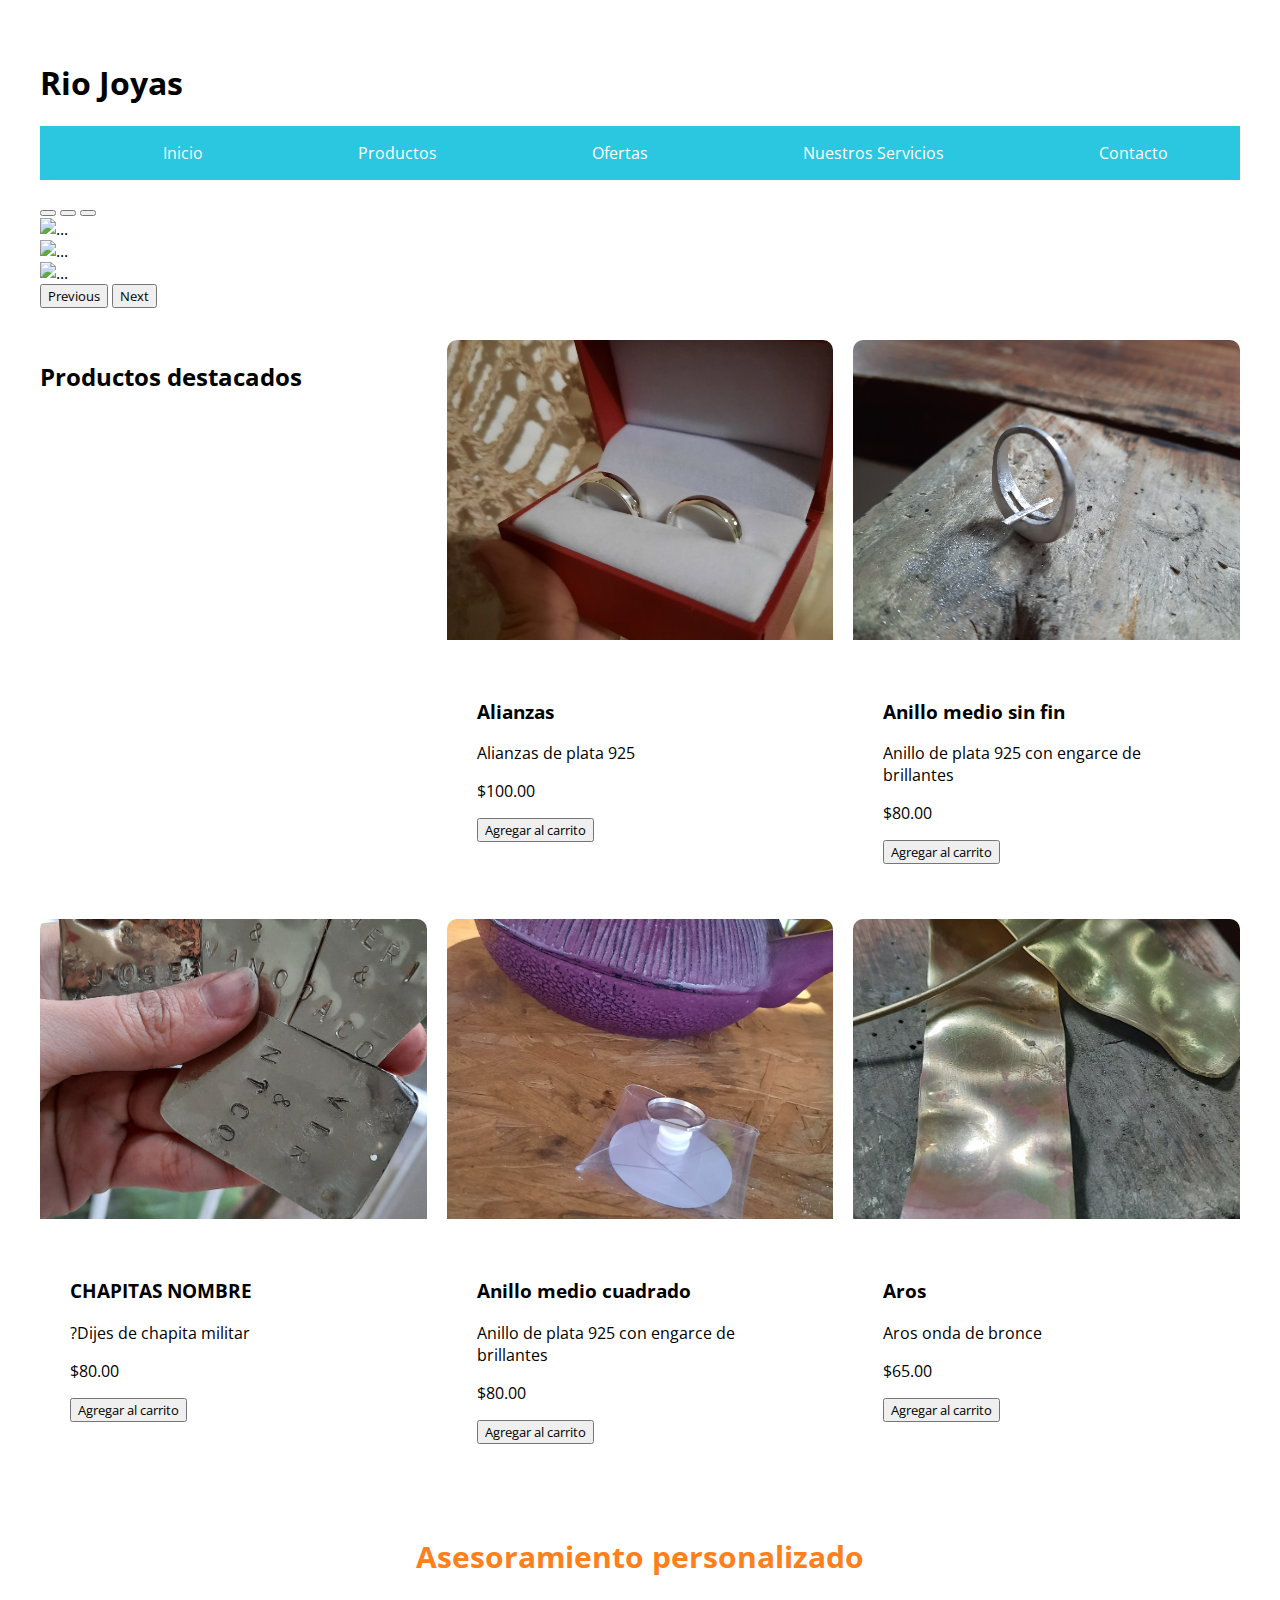
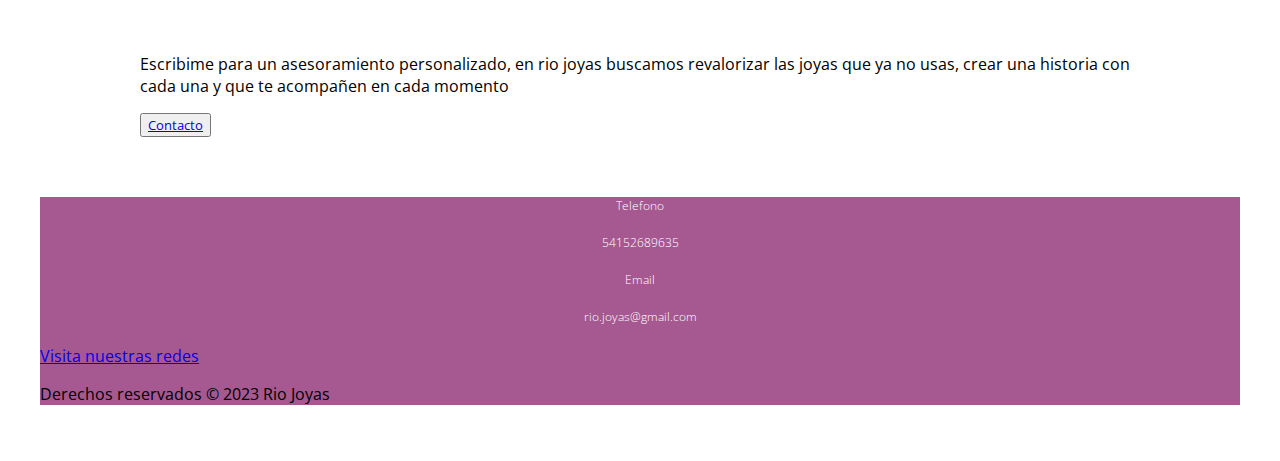
==== index.html @ 580ef96d "Comentario" ====
<!DOCTYPE html>
<html lang="en">
<head>
    <meta charset="UTF-8">
    <meta http-equiv="X-UA-Compatible" content="IE=edge">
    <meta name="viewport" content="width=device-width, initial-scale=1.0">
    <title>Tienda Online</title>
    <link rel="shortcut icon" href="./img/Sticker circular.png" type="image/x-icon">
    
    <link href="https://cdn.jsdelivr.net/npm/bootstrap@5.3.0-alpha3/dist/css/bootstrap.min.css" rel="stylesheet" integrity="sha384-KK94CHFLLe+nY2dmCWGMq91rCGa5gtU4mk92HdvYe+M/SXH301p5ILy+dN9+nJOZ" crossorigin="anonymous">

    <link rel="stylesheet" href="./css/style.css">
</head>
<body>
   <div class="container">
     <header>
         <h1 class="logo"> Rio Joyas </h1>
            <nav>
                <ul class="menu">
                  <li class="menu-item"><a href="./index.html">Inicio</a></li>
                  <li class="menu-item"><a href="./pages/productos.html">Productos</a></li>
                  <li class="menu-item"><a href="./pages/ofertas.html">Ofertas</a></li>
                  <li class="menu-item"><a href="./pages/nuestrosservicios.html">Nuestros Servicios</a></li>
                  <li class="menu-item"><a href="./pages/contacto.html">Contacto</a></li>
                </ul>
            </nav>
            <div class="col">
                <div id="carouselExampleIndicators" class="carousel slide carousel-fade">
                    <div class="carousel-indicators">
                      <button type="button" data-bs-target="#carouselExampleIndicators" data-bs-slide-to="0" class="active" aria-current="true" aria-label="Slide 1"></button>
                      <button type="button" data-bs-target="#carouselExampleIndicators" data-bs-slide-to="1" aria-label="Slide 2"></button>
                      <button type="button" data-bs-target="#carouselExampleIndicators" data-bs-slide-to="2" aria-label="Slide 3"></button>
                    </div>
                    <div class="carousel-inner">
                      <div class="carousel-item active">
                        <img src="./img/1.png" class="d-block w-100" alt="...">
                      </div>
                      <div class="carousel-item">
                        <img src="./img/2.png" class="d-block w-100" alt="...">
                      </div>
                      <div class="carousel-item">
                        <img src="./img/3.png" class="d-block w-100" alt="...">
                      </div>
                    </div>
                    <button class="carousel-control-prev" type="button" data-bs-target="#carouselExampleIndicators" data-bs-slide="prev">
                      <span class="carousel-control-prev-icon" aria-hidden="true"></span>
                      <span class="visually-hidden">Previous</span>
                    </button>
                    <button class="carousel-control-next" type="button" data-bs-target="#carouselExampleIndicators" data-bs-slide="next">
                      <span class="carousel-control-next-icon" aria-hidden="true"></span>
                      <span class="visually-hidden">Next</span>
                    </button>
                  </div>
            </div>
             <!--<div class="img-bienvenida">
                 <img src="./img/1.png" alt="Bienvenida" width="80%">
            </div>-->			
     </header>
   </div>

   <main>
        <div class="container">
            <section class="productos-destacados">
                <h2>Productos destacados</h2>
                    <div class="producto">
                        <div class="contenedor-producto">
                            <img src="img/productos/20220809_205635.jpg" alt="Producto 1" width="80%">
                            <div class="info-producto">
                                <h3>Alianzas</h3>
                                <p>Alianzas de plata 925</p>
                                <p class="precio">$100.00</p>
                                <button>Agregar al carrito</button>
                            </div>
                        </div>
                    </div>
                <div class="producto">
                    <div class="contenedor-producto">
                        <img src="/img/productos/20221101_160726.jpg" alt="Producto 2" width="80%">
                        <div class="info-producto">
                            <h3>Anillo medio sin fin</h3>
                            <p>Anillo de plata 925 con engarce de brillantes</p>
                            <p class="precio">$80.00</p>
                            <button>Agregar al carrito</button>
                        </div>
                    </div>
                </div>
                <div class="producto">
                    <div class="contenedor-producto">
                        <img src="/img/productos/20220825_140839.jpg" alt="Producto 3" width="80%">
                        <div class="info-producto">
                            <h3>CHAPITAS NOMBRE</h3>
                            <p>?Dijes de chapita militar</p>
                            <p class="precio">$80.00</p>
                            <button>Agregar al carrito</button>
                        </div>  
                    </div>
                </div>
                <div class="producto">
                    <div class="contenedor-producto">
                        <img src="/img/productos/20230407_092534.jpg" alt="Producto 4" width="80%">
                        <div class="info-producto">
                            <h3>Anillo medio cuadrado</h3>
                            <p>Anillo de plata 925 con engarce de brillantes</p>
                            <p class="precio">$80.00</p>
                            <button>Agregar al carrito</button>
                        </div>
                    </div>
                </div>
                <div class="producto">
                    <div class="contenedor-producto">
                        <img src="/img/productos/20221109_175555.jpg" alt="Producto 5" width="80%">
                        <div class="info-producto">
                            <h3>Aros</h3>
                            <p>Aros onda de bronce</p>
                            <p class="precio">$65.00</p>
                            <button>Agregar al carrito</button>
                        </div>
                    </div>
                </div>
            </section>   
        </div>

        <div class="container">
          <section class="contenedor contacto-index">
             <h2 class="titulo">Asesoramiento personalizado</h2>
                <div class="cards">
                    <div class="contenido-texto-card">
                    <p>Escribime para un asesoramiento personalizado, en rio joyas buscamos revalorizar las joyas que ya no usas, crear una historia con cada una y que te acompañen en cada momento</p>
                    </div>
                    <button class="contacto">
                    <a href="./pages/contacto.html">Contacto</a>
                    </button>
                </div>
          </section>
        </div>
    </main>
    <div class="container">
        <footer>
            <div class="contenedor-footer">
                <div class="contenido-foo">
                    <h4 class="sub-foo">Telefono</h4>
                    <p>54152689635</p>
                </div>
                <div class="contenido-foo">
                    <h4 class="sub-foo">Email</h4>
                    <p>rio.joyas@gmail.com</p>
                </div>
                    <div>
                        <a href="https://www.instagram.com/rio.joyas/">Visita nuestras redes</a>
                    </div>
                <p>Derechos reservados &copy; 2023 Rio Joyas</p>	
            </div>    
        </footer>
    </div>

    <script src="https://cdn.jsdelivr.net/npm/bootstrap@5.3.0-alpha3/dist/js/bootstrap.bundle.min.js" integrity="sha384-ENjdO4Dr2bkBIFxQpeoTz1HIcje39Wm4jDKdf19U8gI4ddQ3GYNS7NTKfAdVQSZe" crossorigin="anonymous"></script>
</body>
</html>
---- css/style.css ----
@import url('https://fonts.googleapis.com/css2?family=Open+Sans:ital,wght@0,300;0,500;0,600;0,700;1,300;1,500;1,600;1,700&display=swap');

* {
    margin: 5;
    padding: 5;
    box-sizing: border-box;
    font-family: 'Open Sans', sans-serif;
}

.contenedor {
    max-width: 1000px;
    margin-left: auto;
    margin-right: auto;
    overflow: hidden;
    display: flex;
    flex-direction: row;
    flex-wrap: wrap;
    justify-content: space-around;
}

.titulo {
    color: #FF801B;
    font-size: 30px;
    text-align: center;
    margin-bottom: 60px;
}

body {
    padding: 2rem;
}

header, section {
    margin-bottom: 2rem;
}

.menu {
    list-style-type: none;
    background-color: #2BC6E0;
    display: grid;
    grid-template-columns: 1fr 1fr 1fr 1fr 1fr;
}

.menu-item {
    padding: 1rem;
    display: flex;
    align-items: center;
    justify-content: center;
}

.menu {
    display: flex;
    flex-direction: row;
    flex-wrap: wrap;
    justify-content: space-around;


}

.productos-destacados {
    display: grid;
    grid-template-columns: repeat(3, 1fr);
    gap: 20px;
}

.contenedor-producto {
    border-radius: 10px;
}

.contenedor-producto img{
    width: 100%;
    height: 300px;
    object-fit: cover;
    border-radius: 10px 10px 0 0;
}

.info-producto {
    padding: 35px 30px;
}

li > a{
    color: white;
    font-weight: 300px;
    text-decoration: none;
    margin-left: 10px;
    text-align: center;
}

li > a:hover{
    text-decoration: underline;
    color: whitesmoke;
    background: #FF801B
}

/*galeria productos*/
.subtitulo{
    color: black;
    font-size: 20px;
    text-align: center;
    margin-bottom: 20px;
}

.contenedor-producto{
    width: 100%;
    height: 100%;
    object-fit: cover;
    display: block
}
 
/*footer*/
.contenedor-footer{
    background: #A65891;
    margin-top: 5%;
}
.sub-foo{
    color: white;
    font-size: 12px;
    font-weight: 100;
    text-align: center;
    margin-bottom: 20px;
}
.contenido-foo >p{
    color: white;
    font-size: 12px;
    font-weight: 100;
    text-align: center;
    margin-bottom: 20px;
}
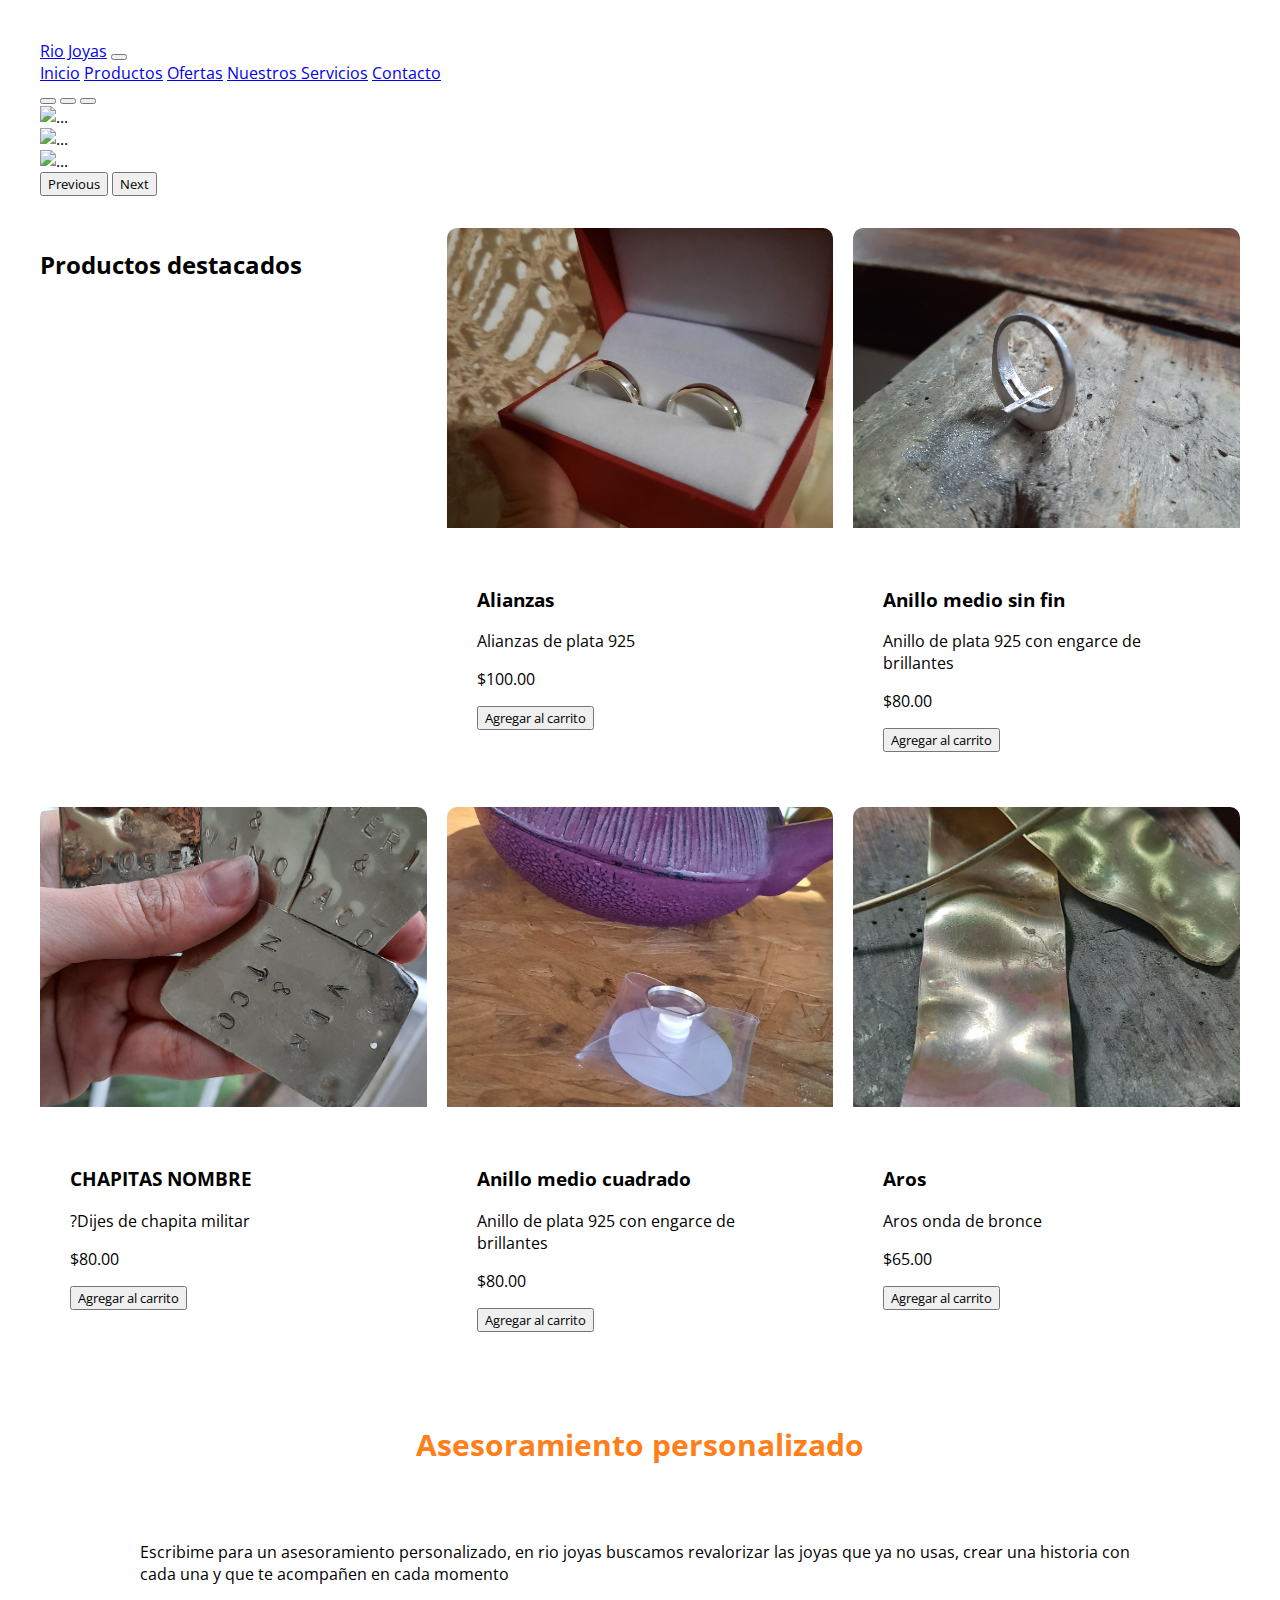
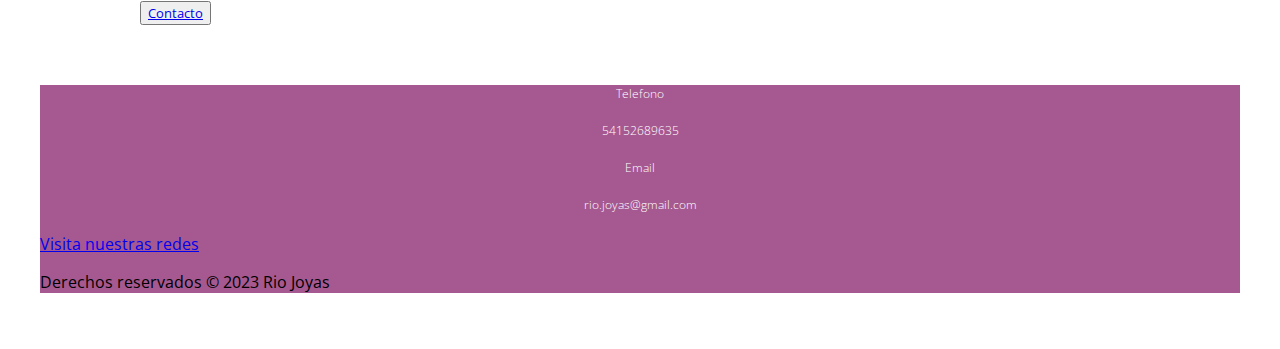
==== commit 9e4b28d0: "edicion de responsive en index.html" ====
--- a/index.html
+++ b/index.html
@@ -14,7 +14,24 @@
 <body>
    <div class="container">
      <header>
-         <h1 class="logo"> Rio Joyas </h1>
+        <nav class="navbar navbar-expand-lg bg-body-tertiary">
+            <div class="container-fluid">
+              <a class="navbar-brand" href="#">Rio Joyas</a>
+              <button class="navbar-toggler" type="button" data-bs-toggle="collapse" data-bs-target="#navbarNavAltMarkup" aria-controls="navbarNavAltMarkup" aria-expanded="false" aria-label="Toggle navigation">
+                <span class="navbar-toggler-icon"></span>
+              </button>
+              <div class="collapse navbar-collapse" id="navbarNavAltMarkup">
+                <div class="navbar-nav">
+                  <a class="nav-link active" aria-current="page" href="index.html">Inicio</a>
+                  <a class="nav-link" href="./pages/productos.html">Productos</a>
+                  <a class="nav-link" href="./pages/ofertas.html">Ofertas</a>
+                  <a class="nav-link" href="./pages/nuestrosservicios.html">Nuestros Servicios</a>
+                  <a class="nav-link" href="./pages/contacto.html">Contacto</a>
+                </div>
+              </div>
+            </div>
+          </nav>
+           <!--<h1 class="logo"> Rio Joyas </h1>
             <nav>
                 <ul class="menu">
                   <li class="menu-item"><a href="./index.html">Inicio</a></li>
@@ -23,7 +40,7 @@
                   <li class="menu-item"><a href="./pages/nuestrosservicios.html">Nuestros Servicios</a></li>
                   <li class="menu-item"><a href="./pages/contacto.html">Contacto</a></li>
                 </ul>
-            </nav>
+            </nav>-->
             <div class="col">
                 <div id="carouselExampleIndicators" class="carousel slide carousel-fade">
                     <div class="carousel-indicators">
@@ -64,7 +81,7 @@
                 <h2>Productos destacados</h2>
                     <div class="producto">
                         <div class="contenedor-producto">
-                            <img src="img/productos/20220809_205635.jpg" alt="Producto 1" width="80%">
+                            <img src="./img/productos/20220809_205635.jpg" alt="Producto 1" width="80%">
                             <div class="info-producto">
                                 <h3>Alianzas</h3>
                                 <p>Alianzas de plata 925</p>
@@ -75,7 +92,7 @@
                     </div>
                 <div class="producto">
                     <div class="contenedor-producto">
-                        <img src="/img/productos/20221101_160726.jpg" alt="Producto 2" width="80%">
+                        <img src="./img/productos/20221101_160726.jpg" alt="Producto 2" width="80%">
                         <div class="info-producto">
                             <h3>Anillo medio sin fin</h3>
                             <p>Anillo de plata 925 con engarce de brillantes</p>
@@ -86,7 +103,7 @@
                 </div>
                 <div class="producto">
                     <div class="contenedor-producto">
-                        <img src="/img/productos/20220825_140839.jpg" alt="Producto 3" width="80%">
+                        <img src="./img/productos/20220825_140839.jpg" alt="Producto 3" width="80%">
                         <div class="info-producto">
                             <h3>CHAPITAS NOMBRE</h3>
                             <p>?Dijes de chapita militar</p>
@@ -97,7 +114,7 @@
                 </div>
                 <div class="producto">
                     <div class="contenedor-producto">
-                        <img src="/img/productos/20230407_092534.jpg" alt="Producto 4" width="80%">
+                        <img src="./img/productos/20230407_092534.jpg" alt="Producto 4" width="80%">
                         <div class="info-producto">
                             <h3>Anillo medio cuadrado</h3>
                             <p>Anillo de plata 925 con engarce de brillantes</p>
@@ -108,7 +125,7 @@
                 </div>
                 <div class="producto">
                     <div class="contenedor-producto">
-                        <img src="/img/productos/20221109_175555.jpg" alt="Producto 5" width="80%">
+                        <img src="./img/productos/20221109_175555.jpg" alt="Producto 5" width="80%">
                         <div class="info-producto">
                             <h3>Aros</h3>
                             <p>Aros onda de bronce</p>
--- a/css/style.css
+++ b/css/style.css
@@ -126,4 +126,9 @@
     margin-bottom: 20px;
 }
 
- + @media screen and (max-width: 600px) {
+    .producto {
+        grid-column: 1 / span 3;
+    }
+    
+ }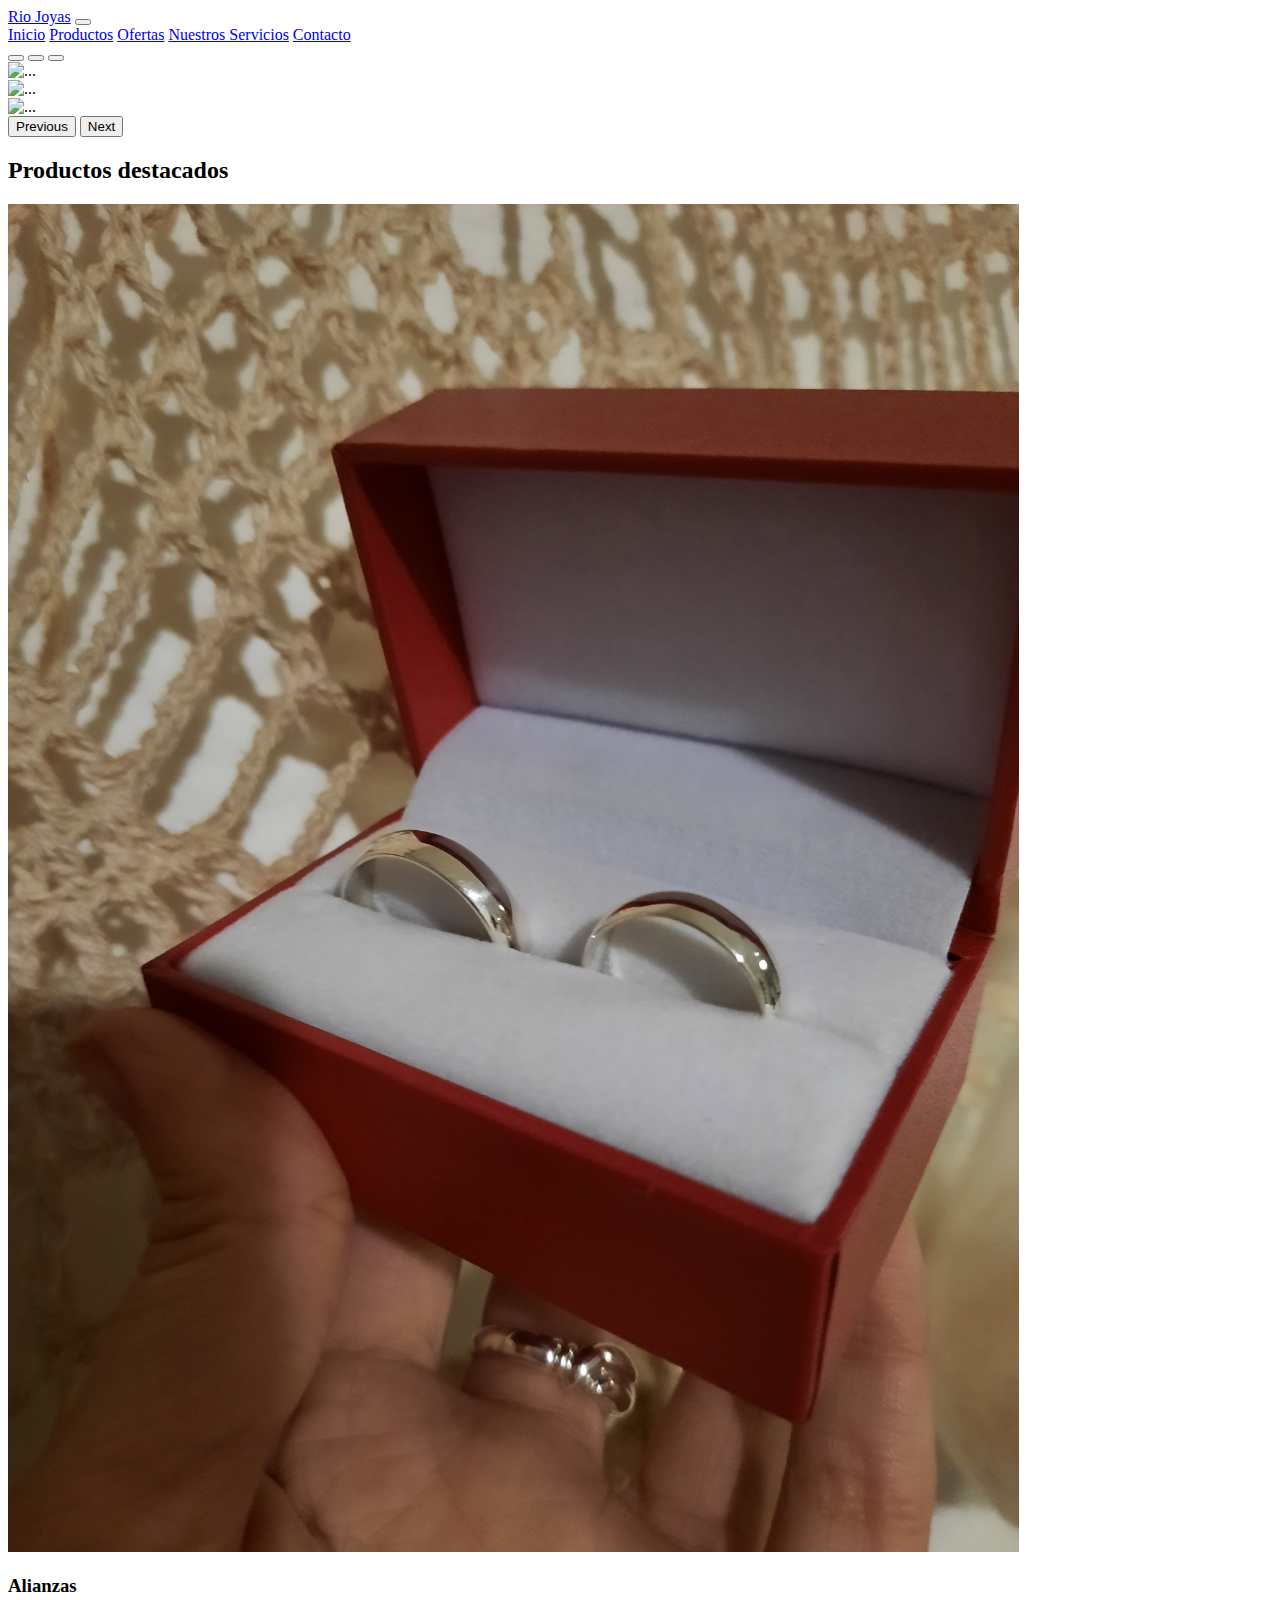
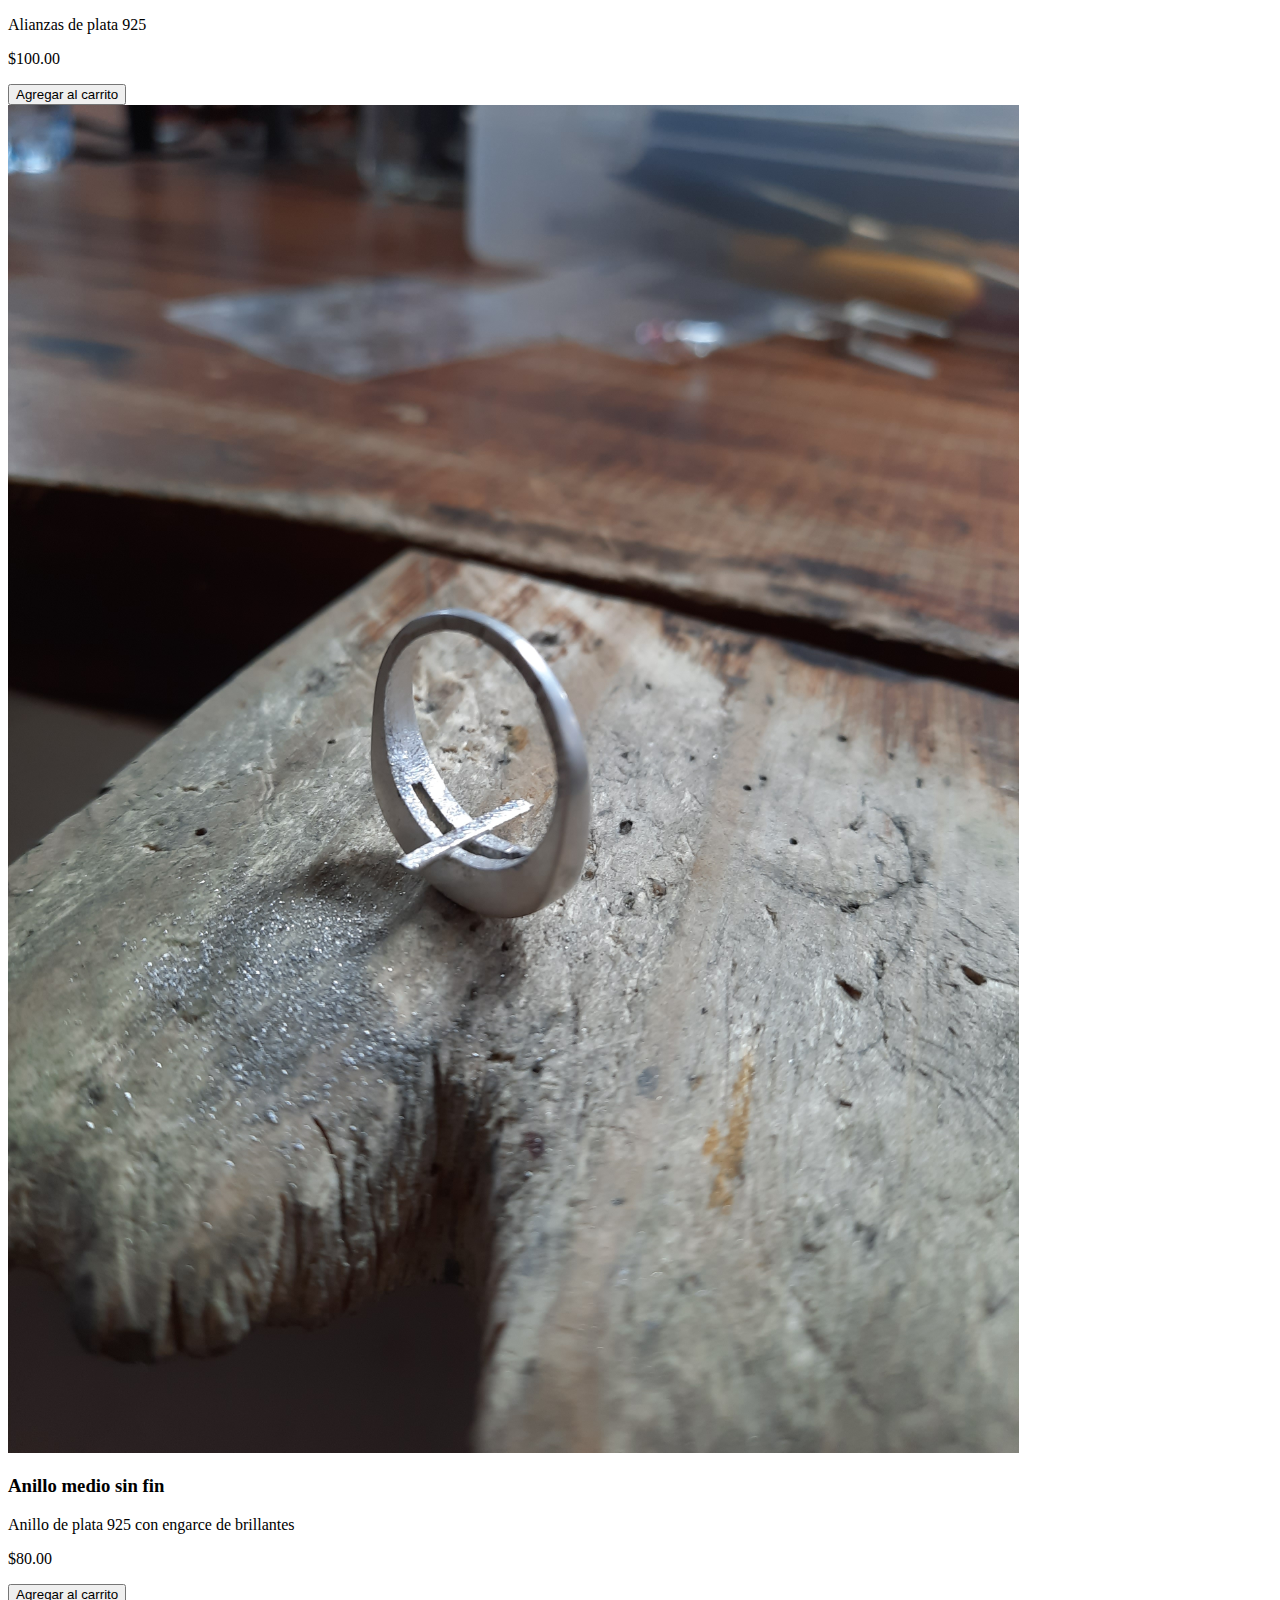
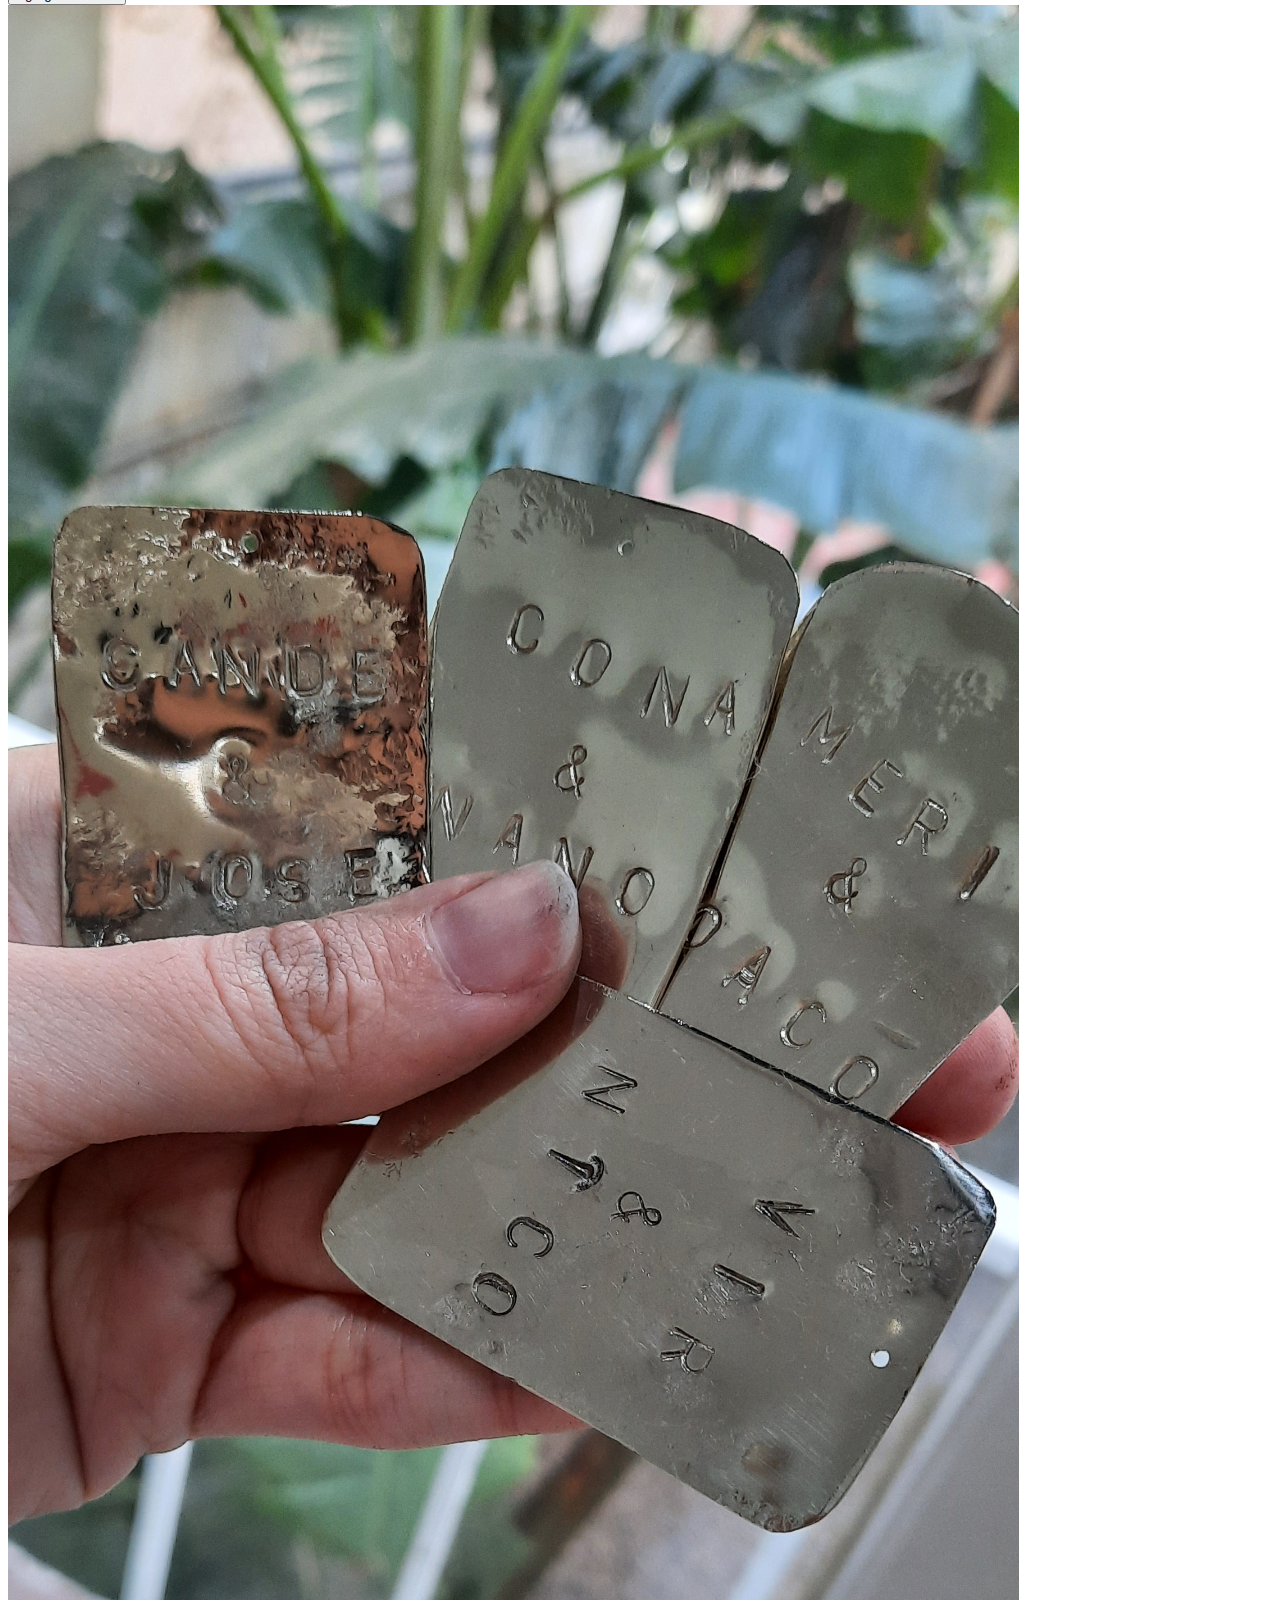
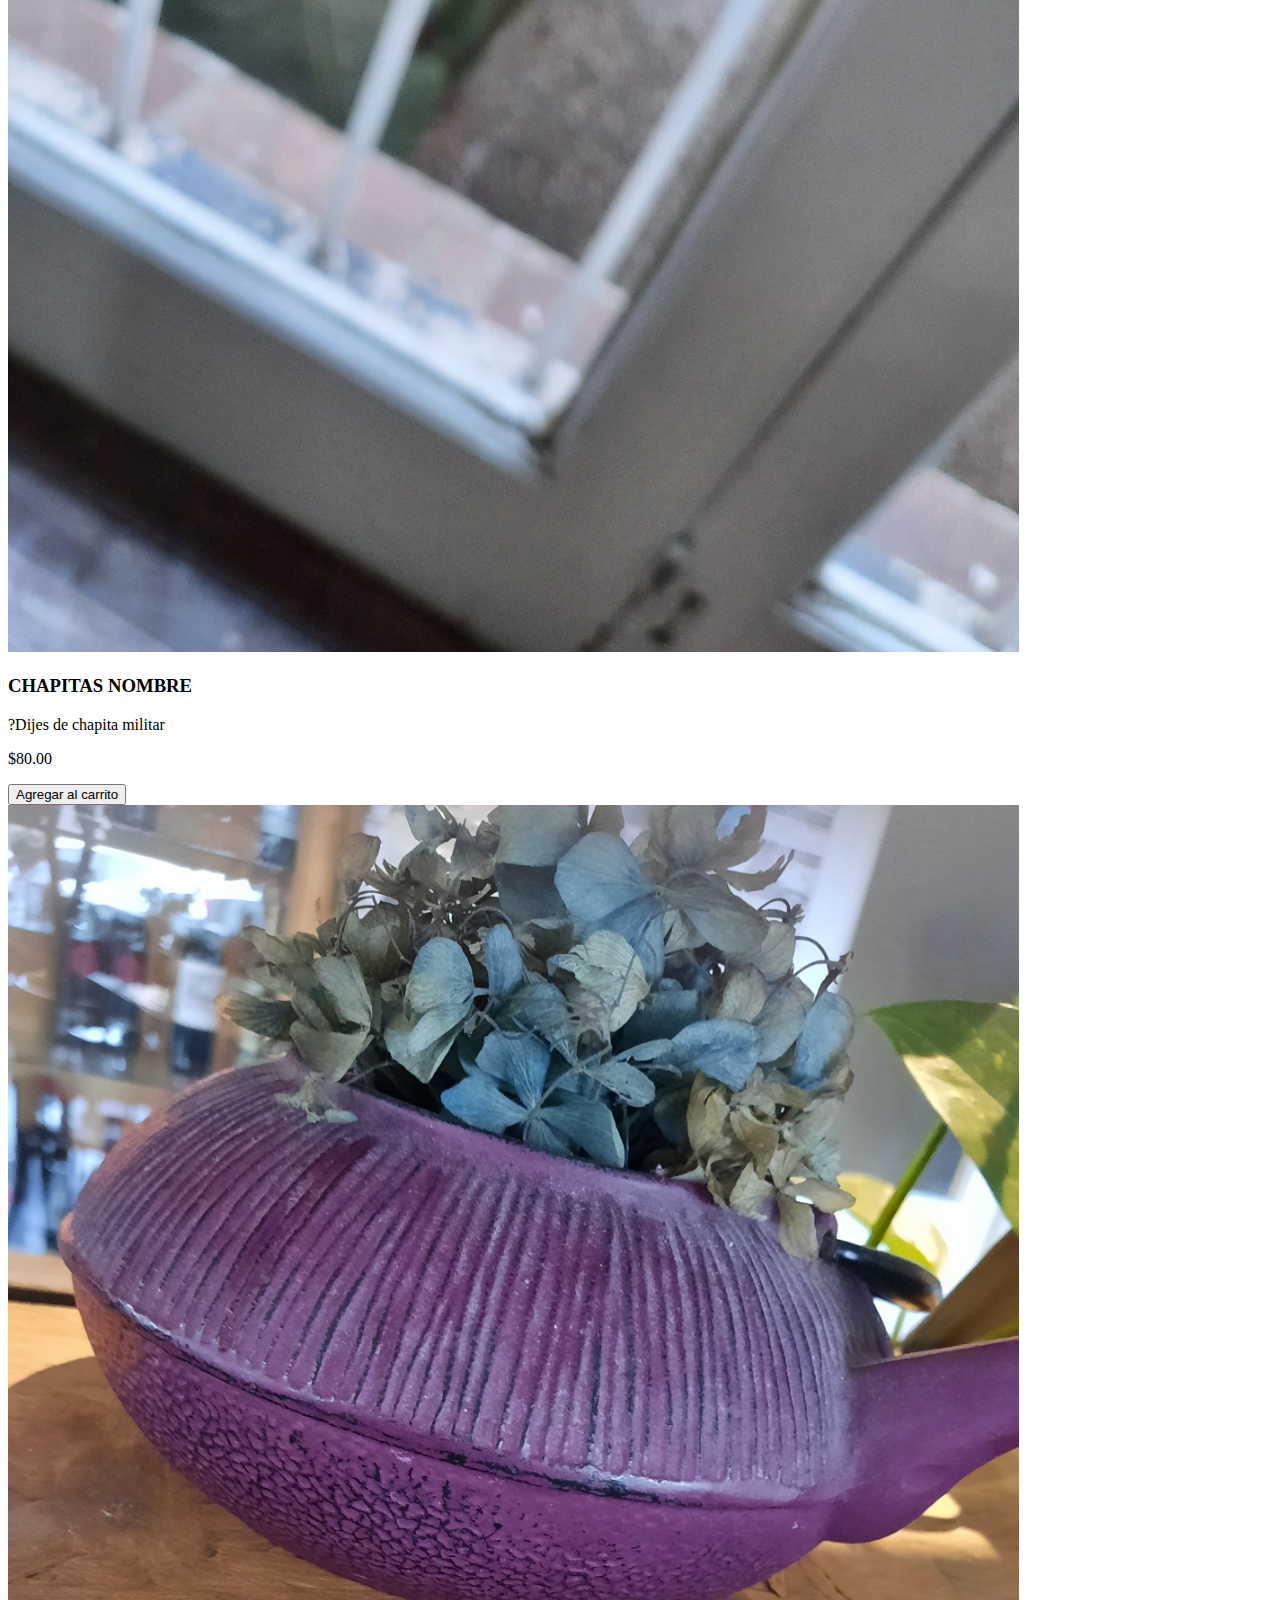
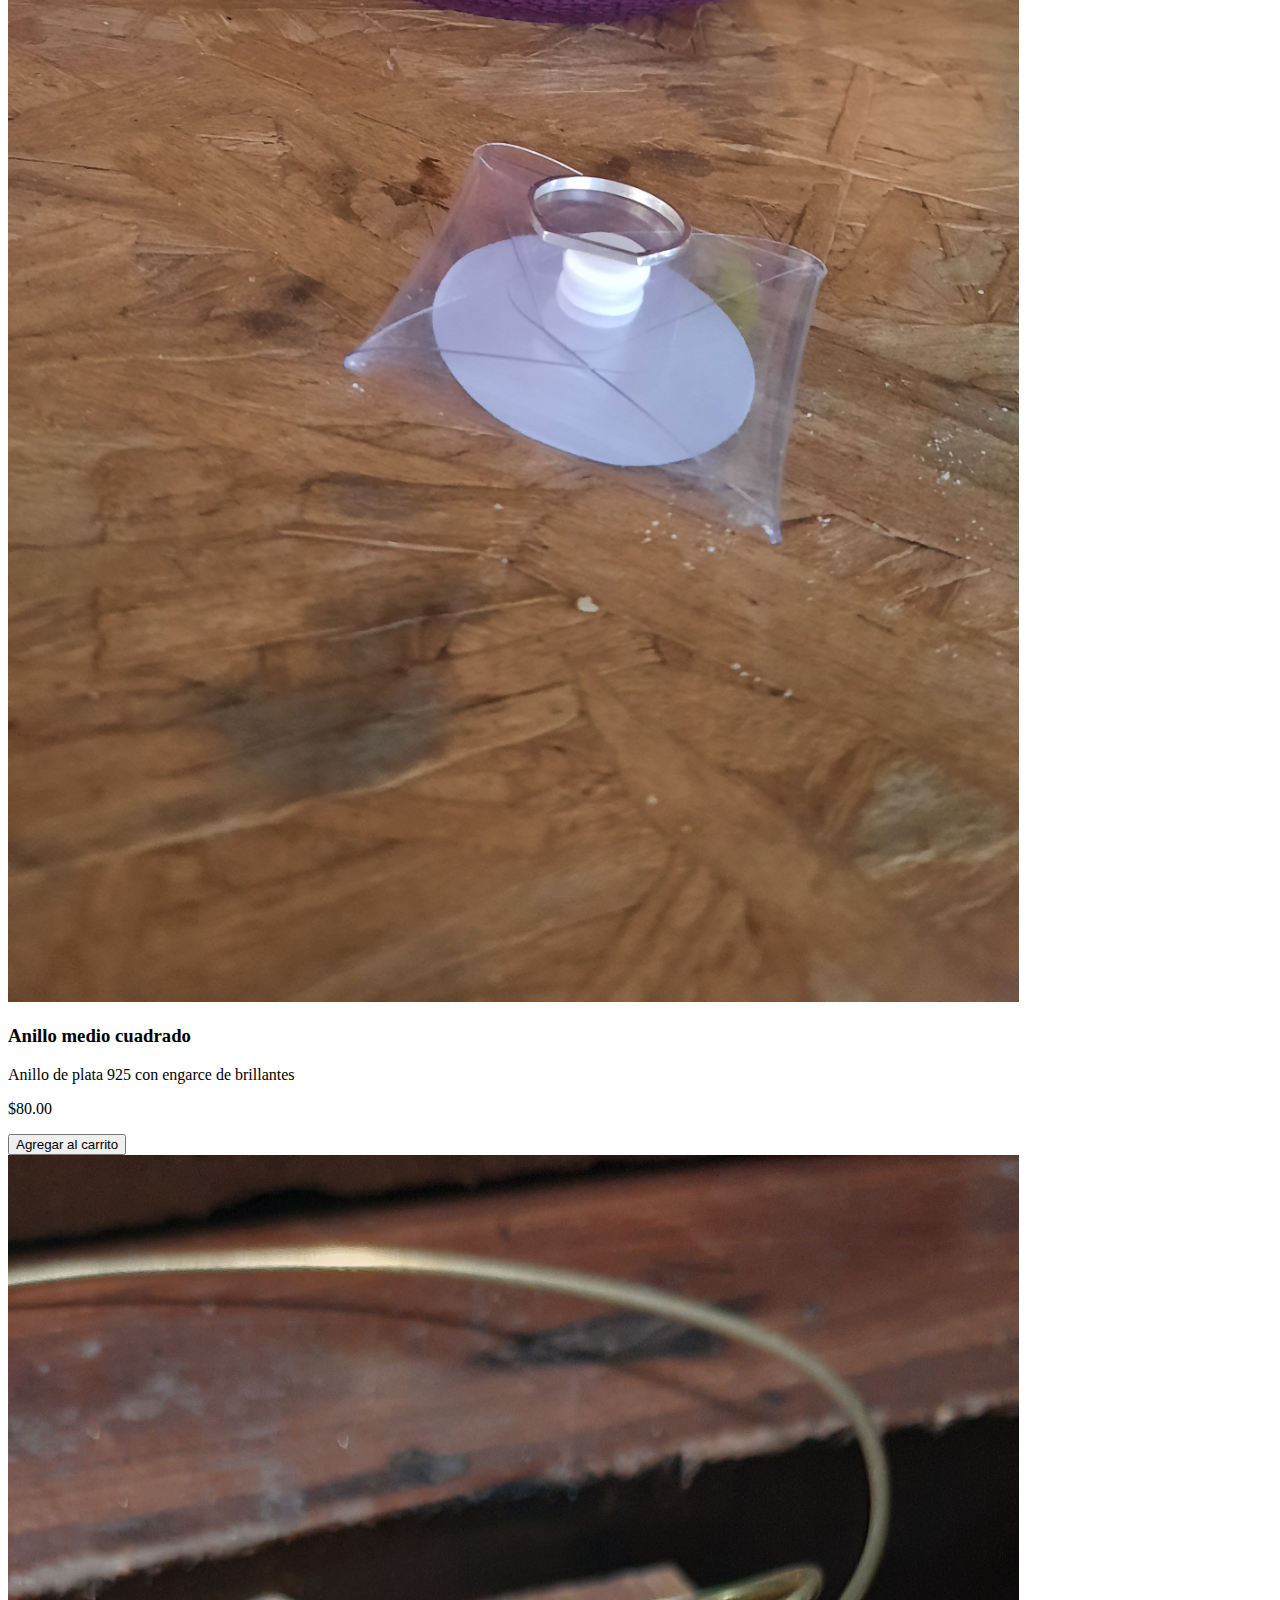
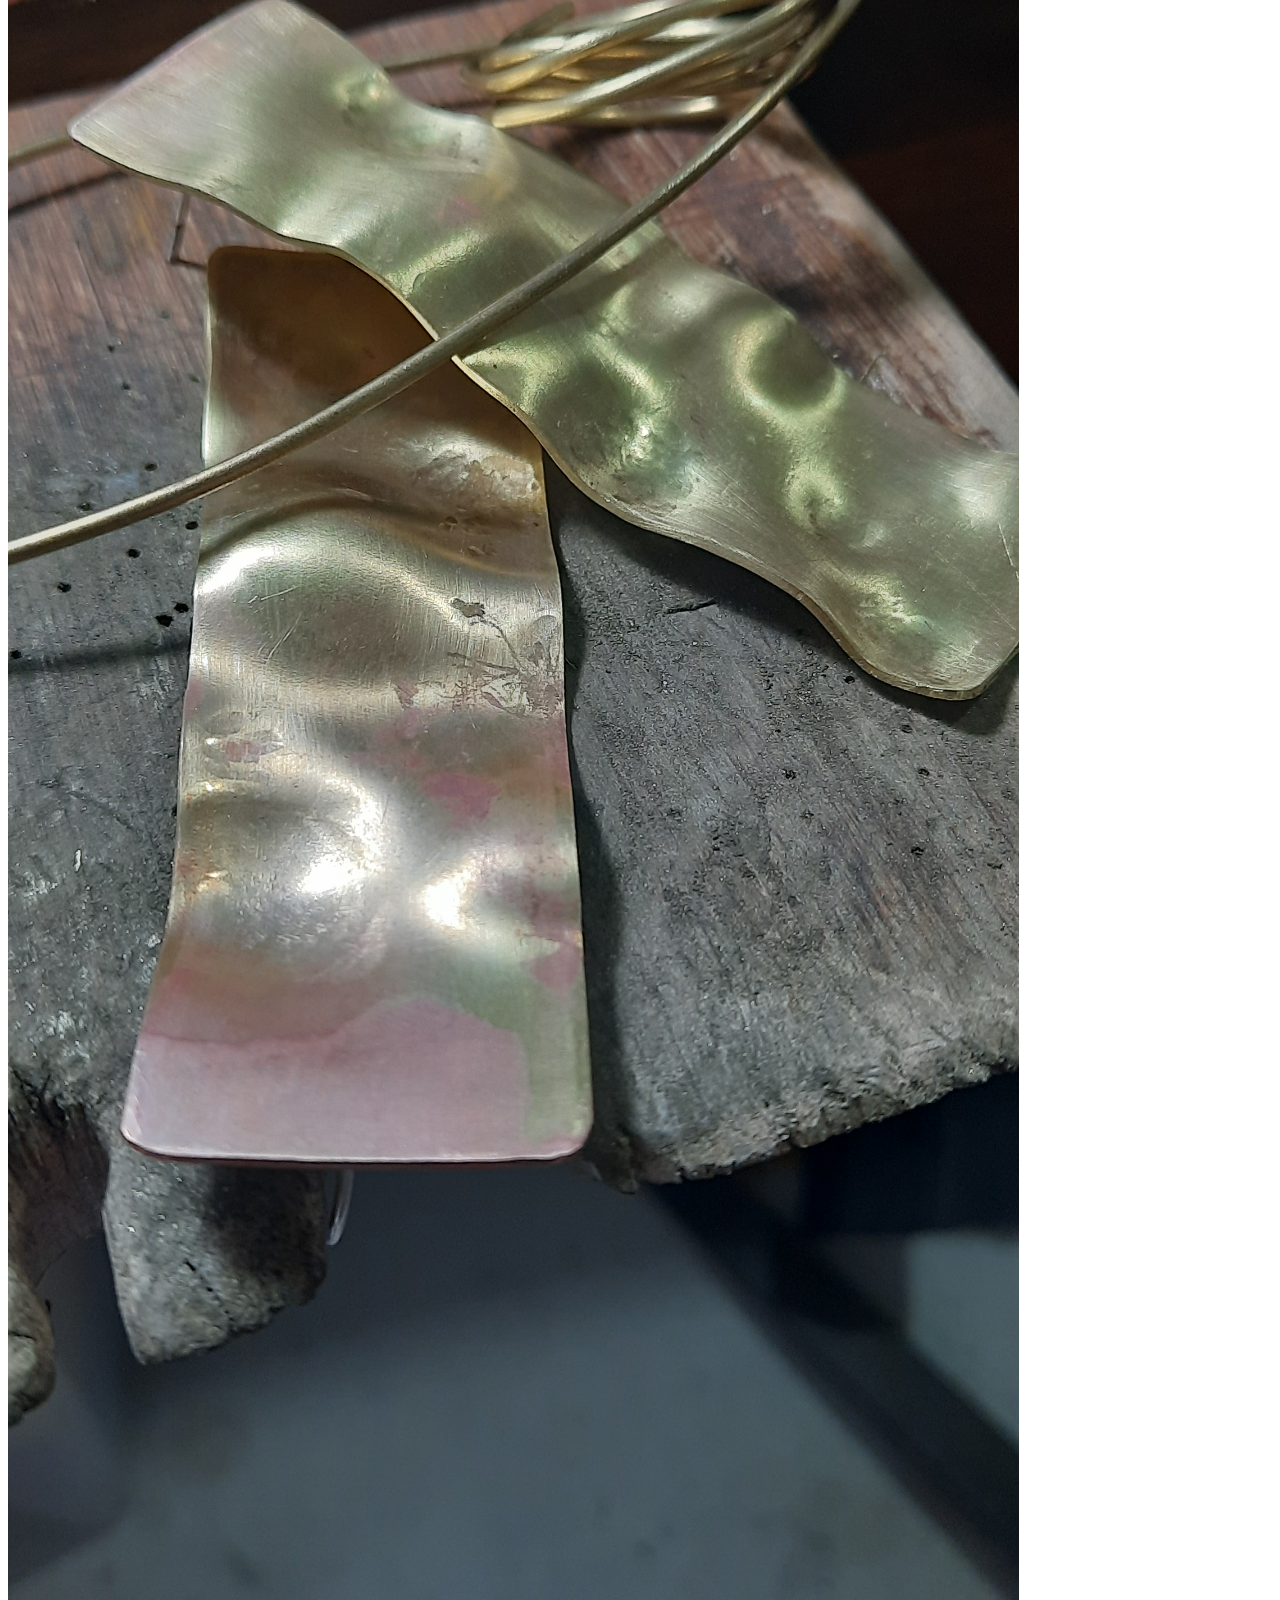
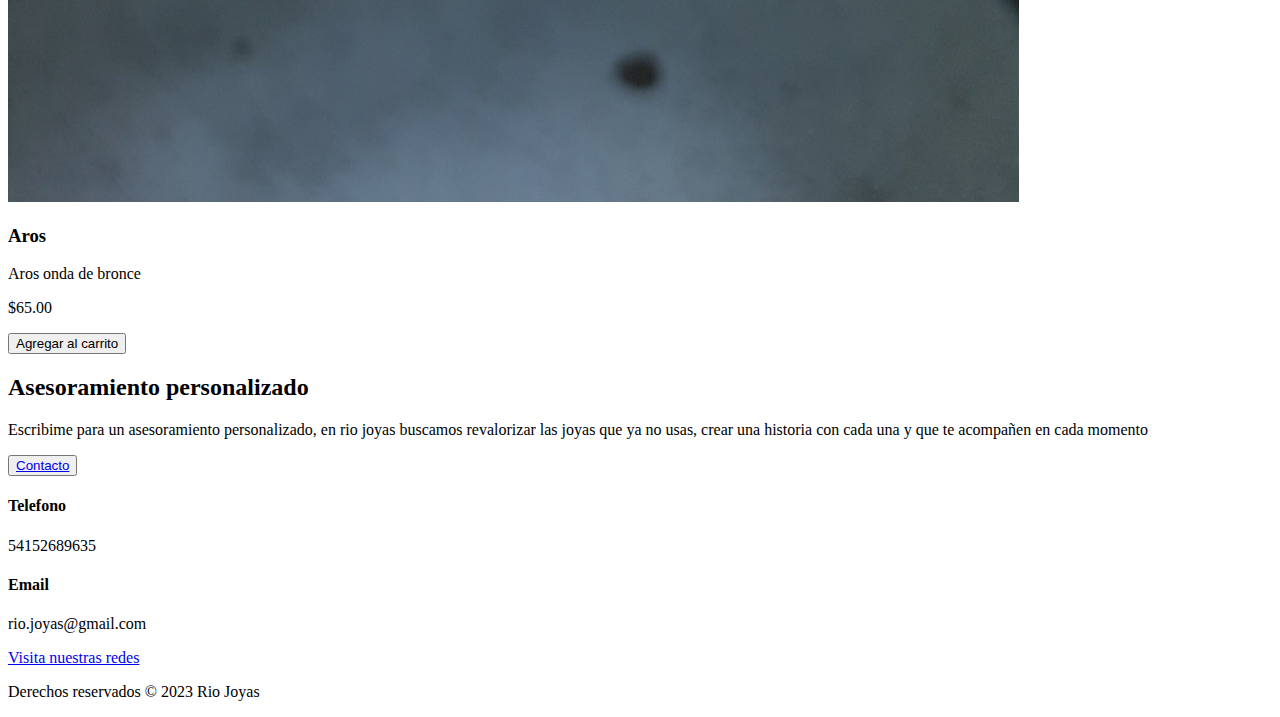
==== commit fe24164b: "corregi los css a scss y las animaciones en pag oferta" ====
--- a/index.html
+++ b/index.html
@@ -9,7 +9,7 @@
     
     <link href="https://cdn.jsdelivr.net/npm/bootstrap@5.3.0-alpha3/dist/css/bootstrap.min.css" rel="stylesheet" integrity="sha384-KK94CHFLLe+nY2dmCWGMq91rCGa5gtU4mk92HdvYe+M/SXH301p5ILy+dN9+nJOZ" crossorigin="anonymous">
 
-    <link rel="stylesheet" href="./css/style.css">
+    <link rel="stylesheet" href="./scss/estilo.scss">
 </head>
 <body>
    <div class="container">
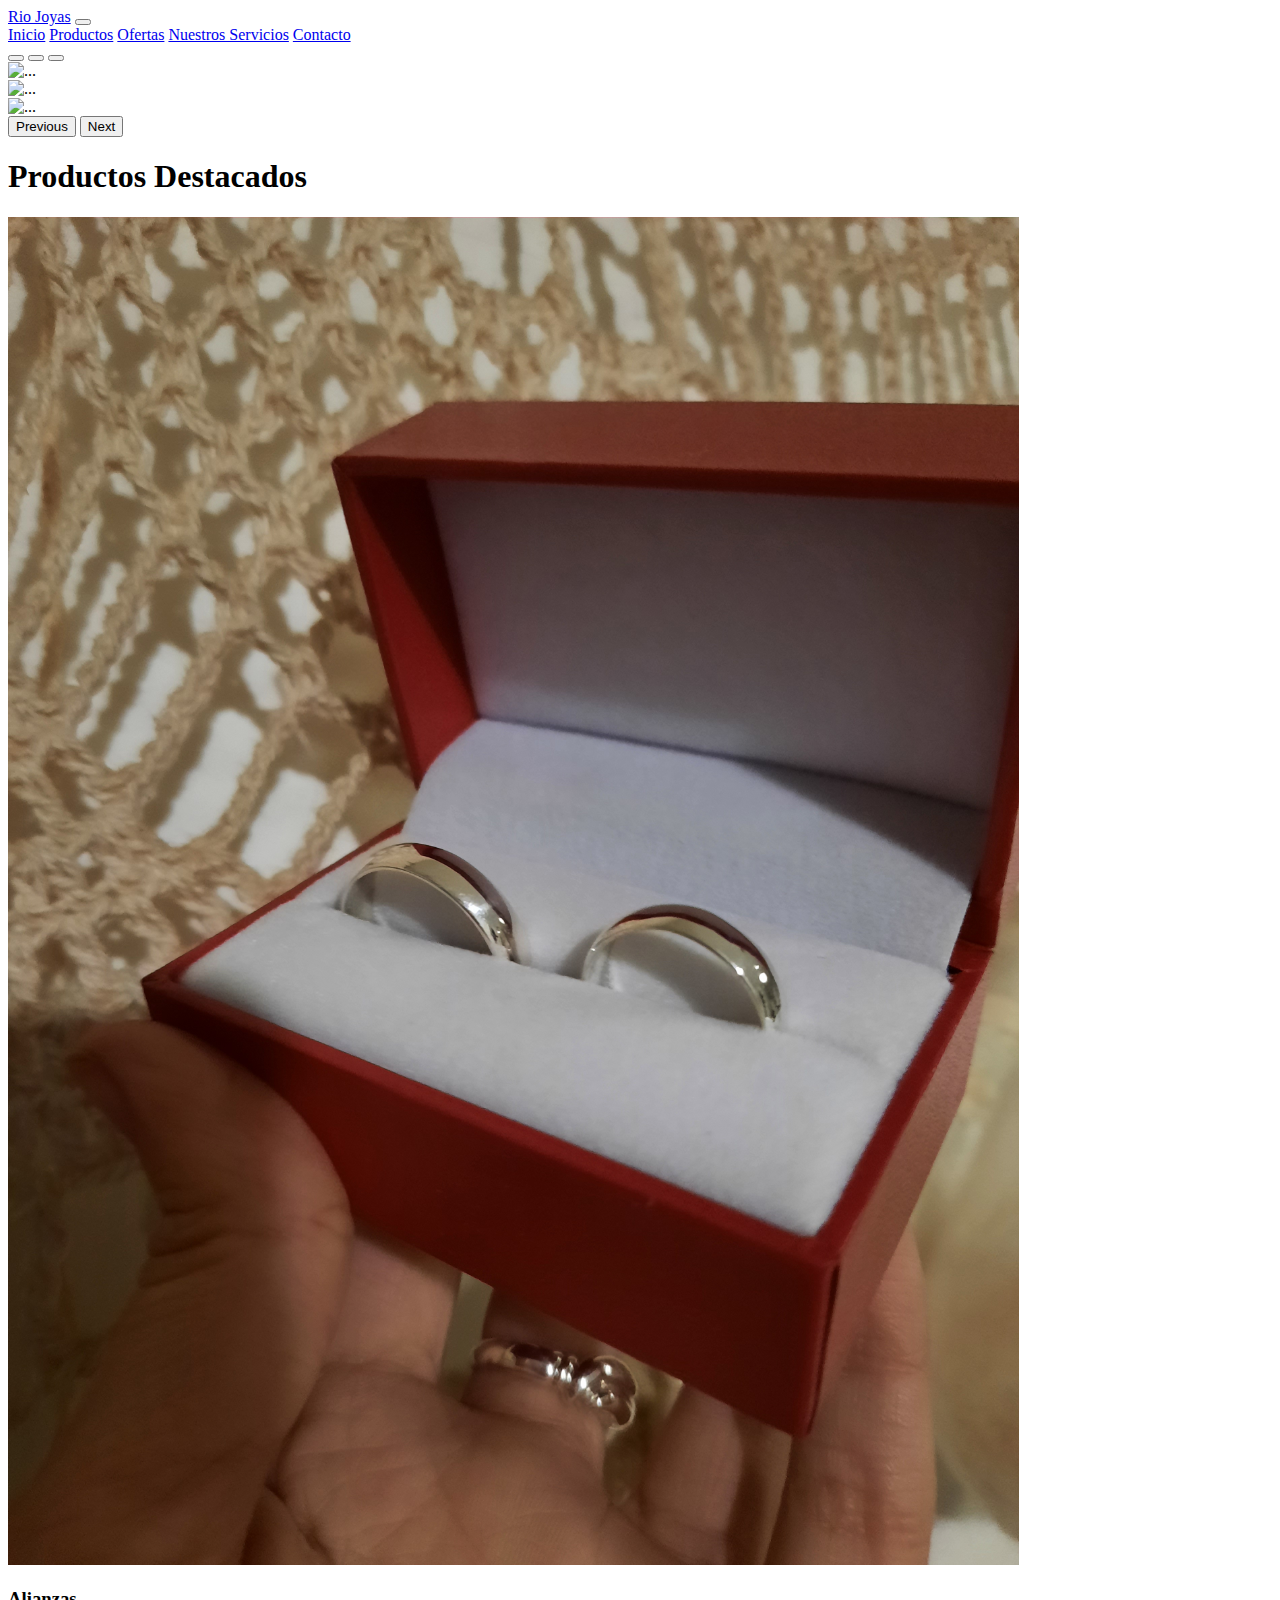
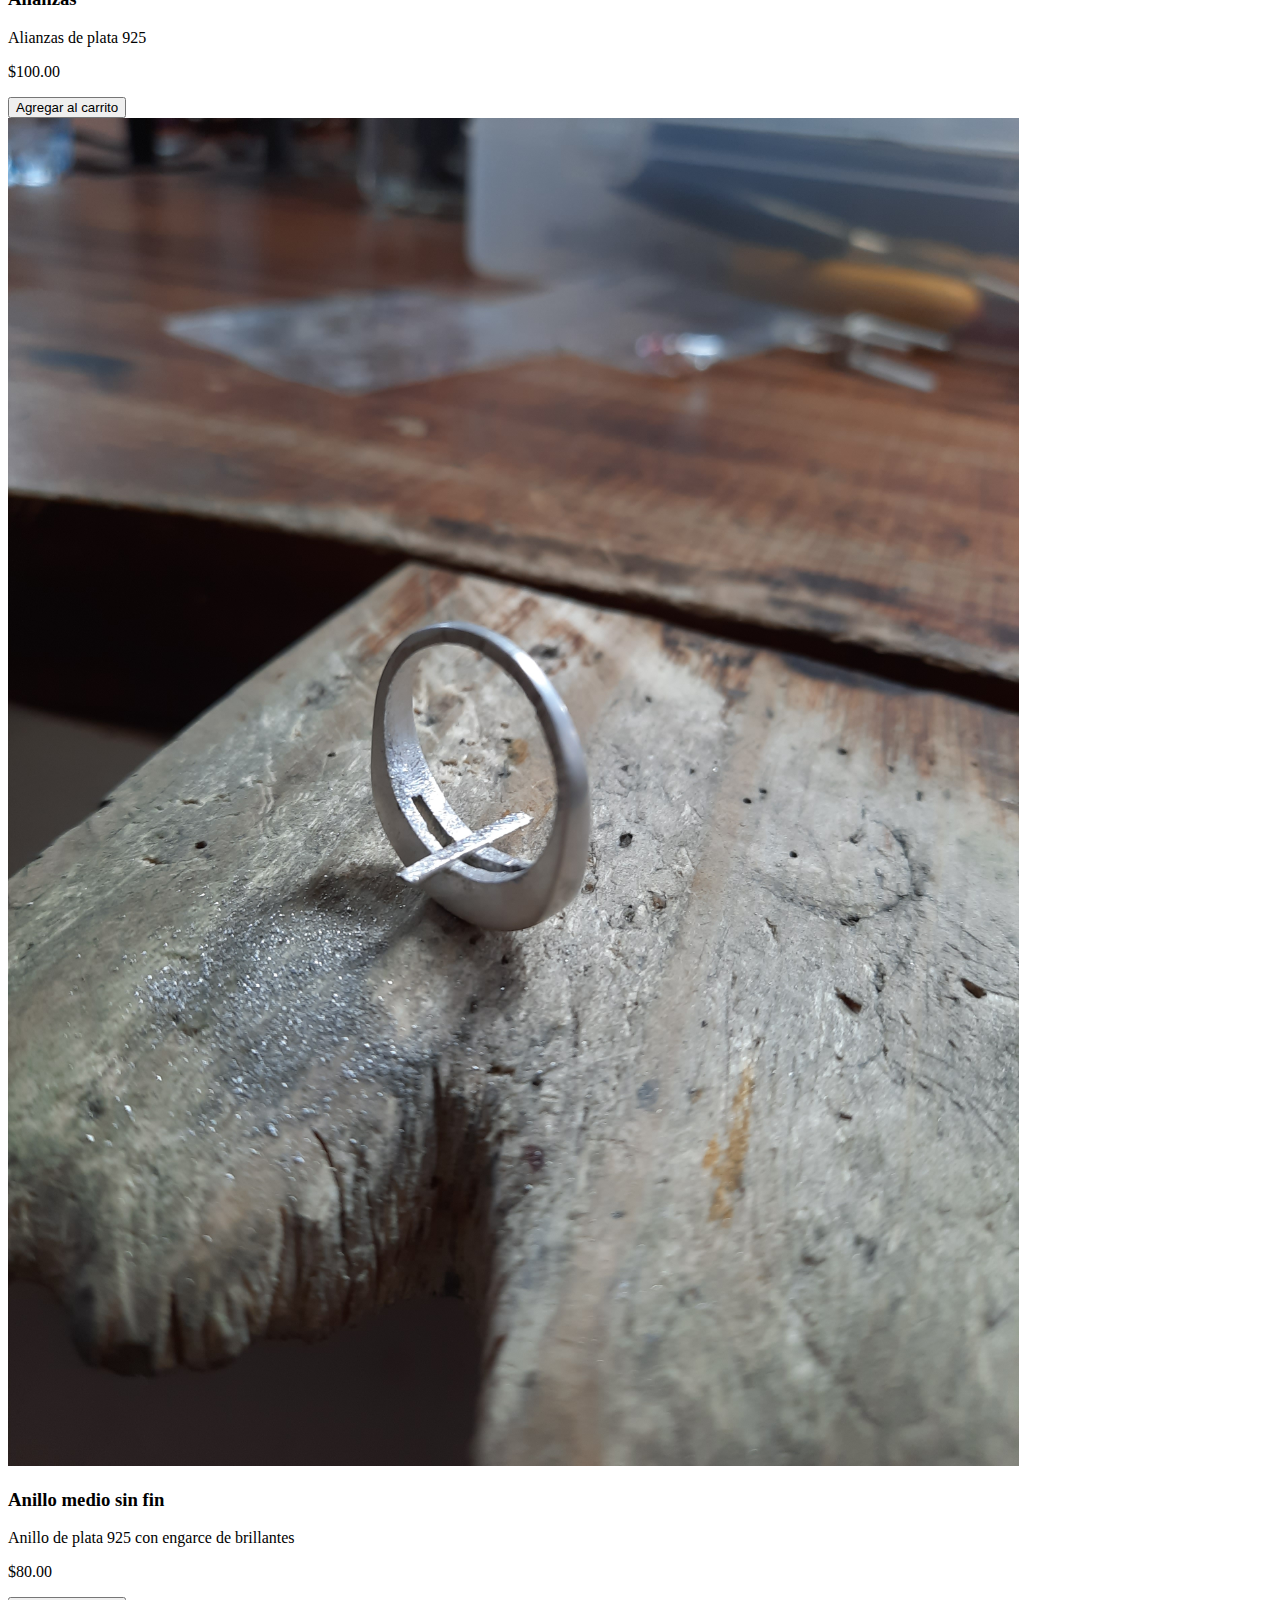
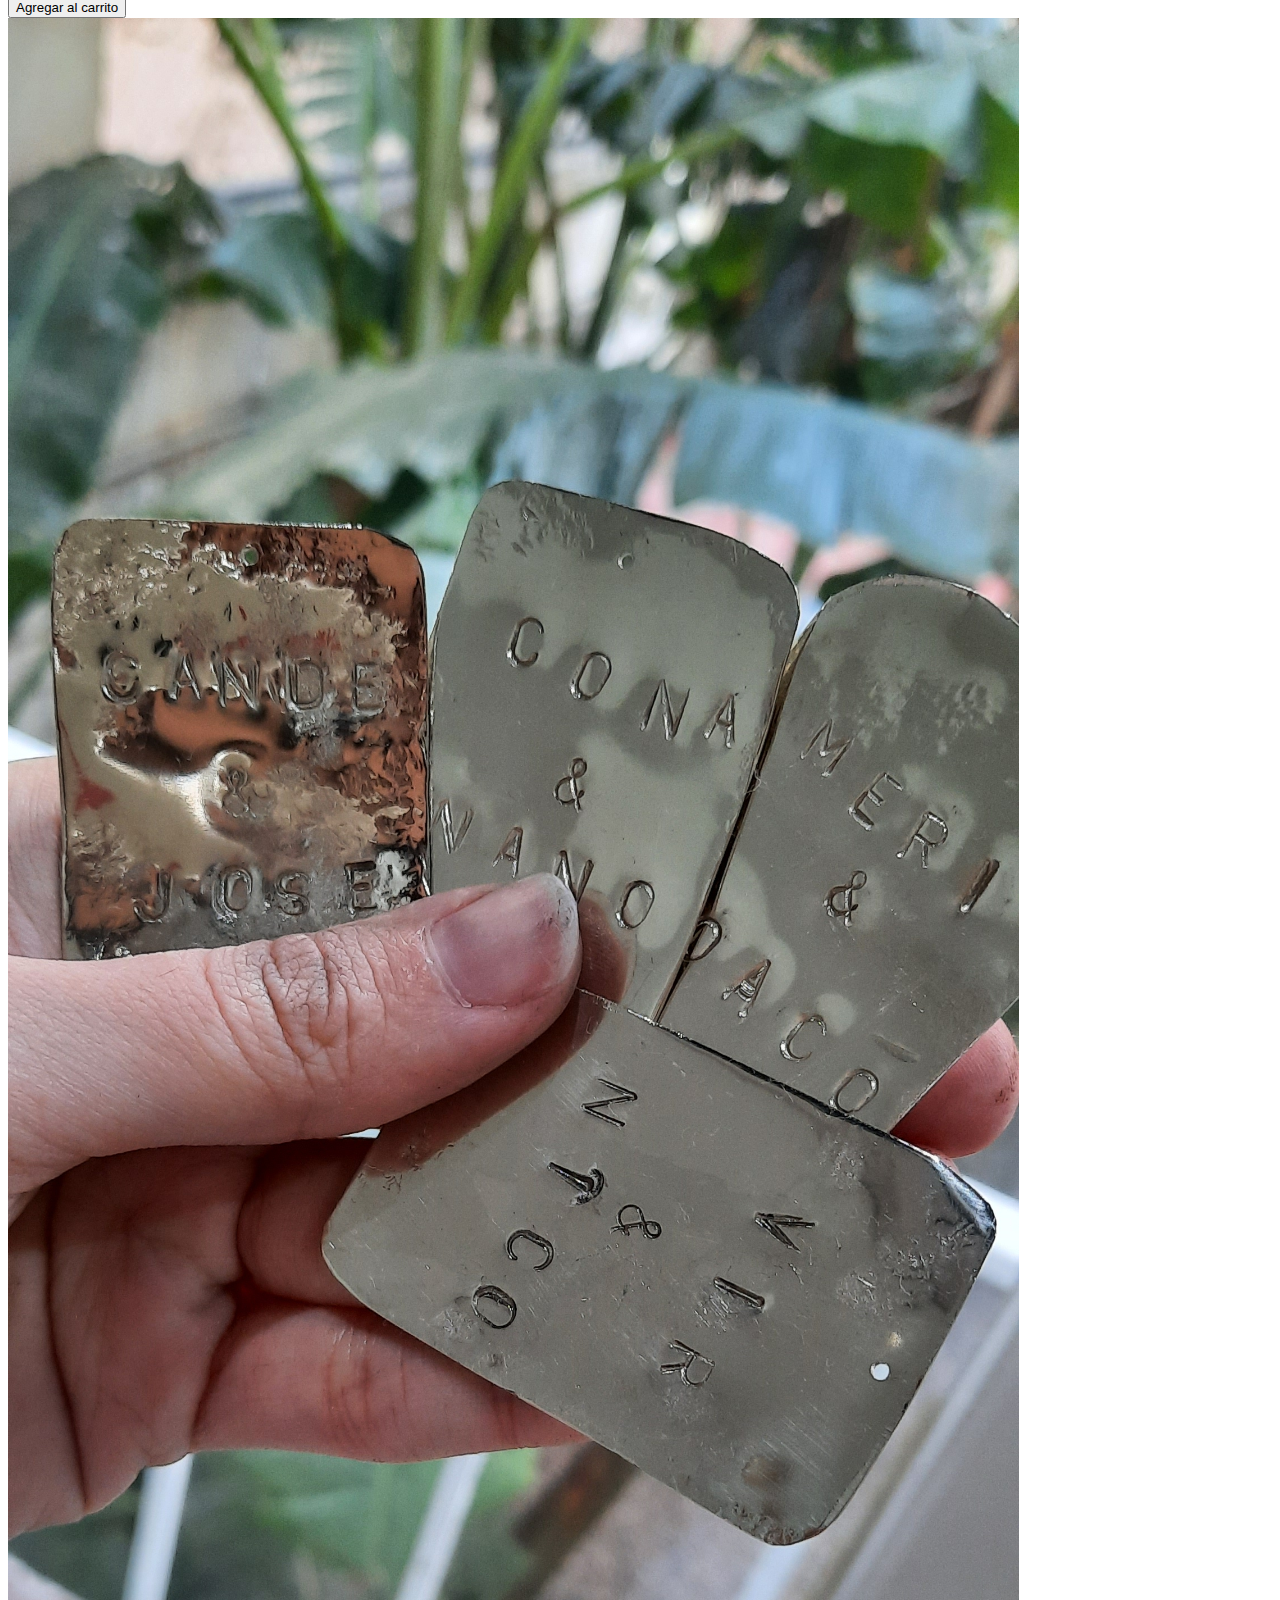
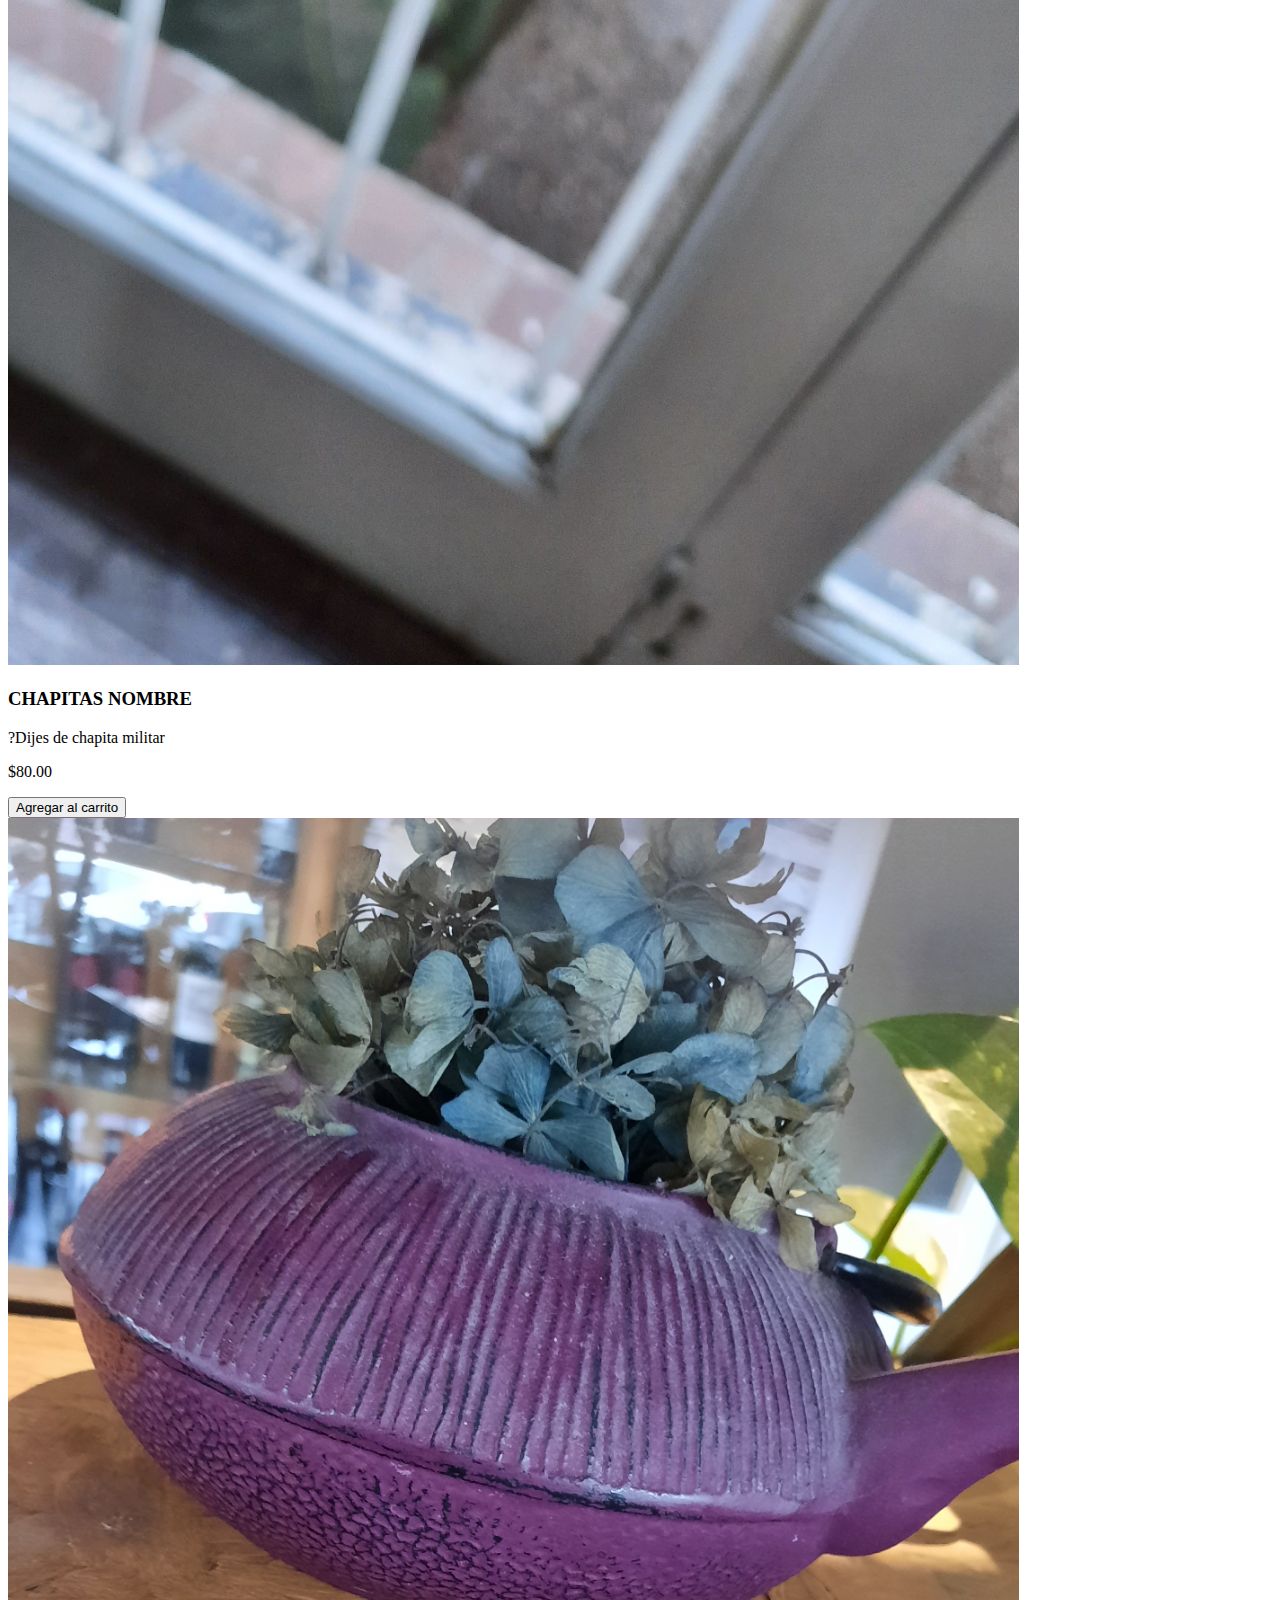
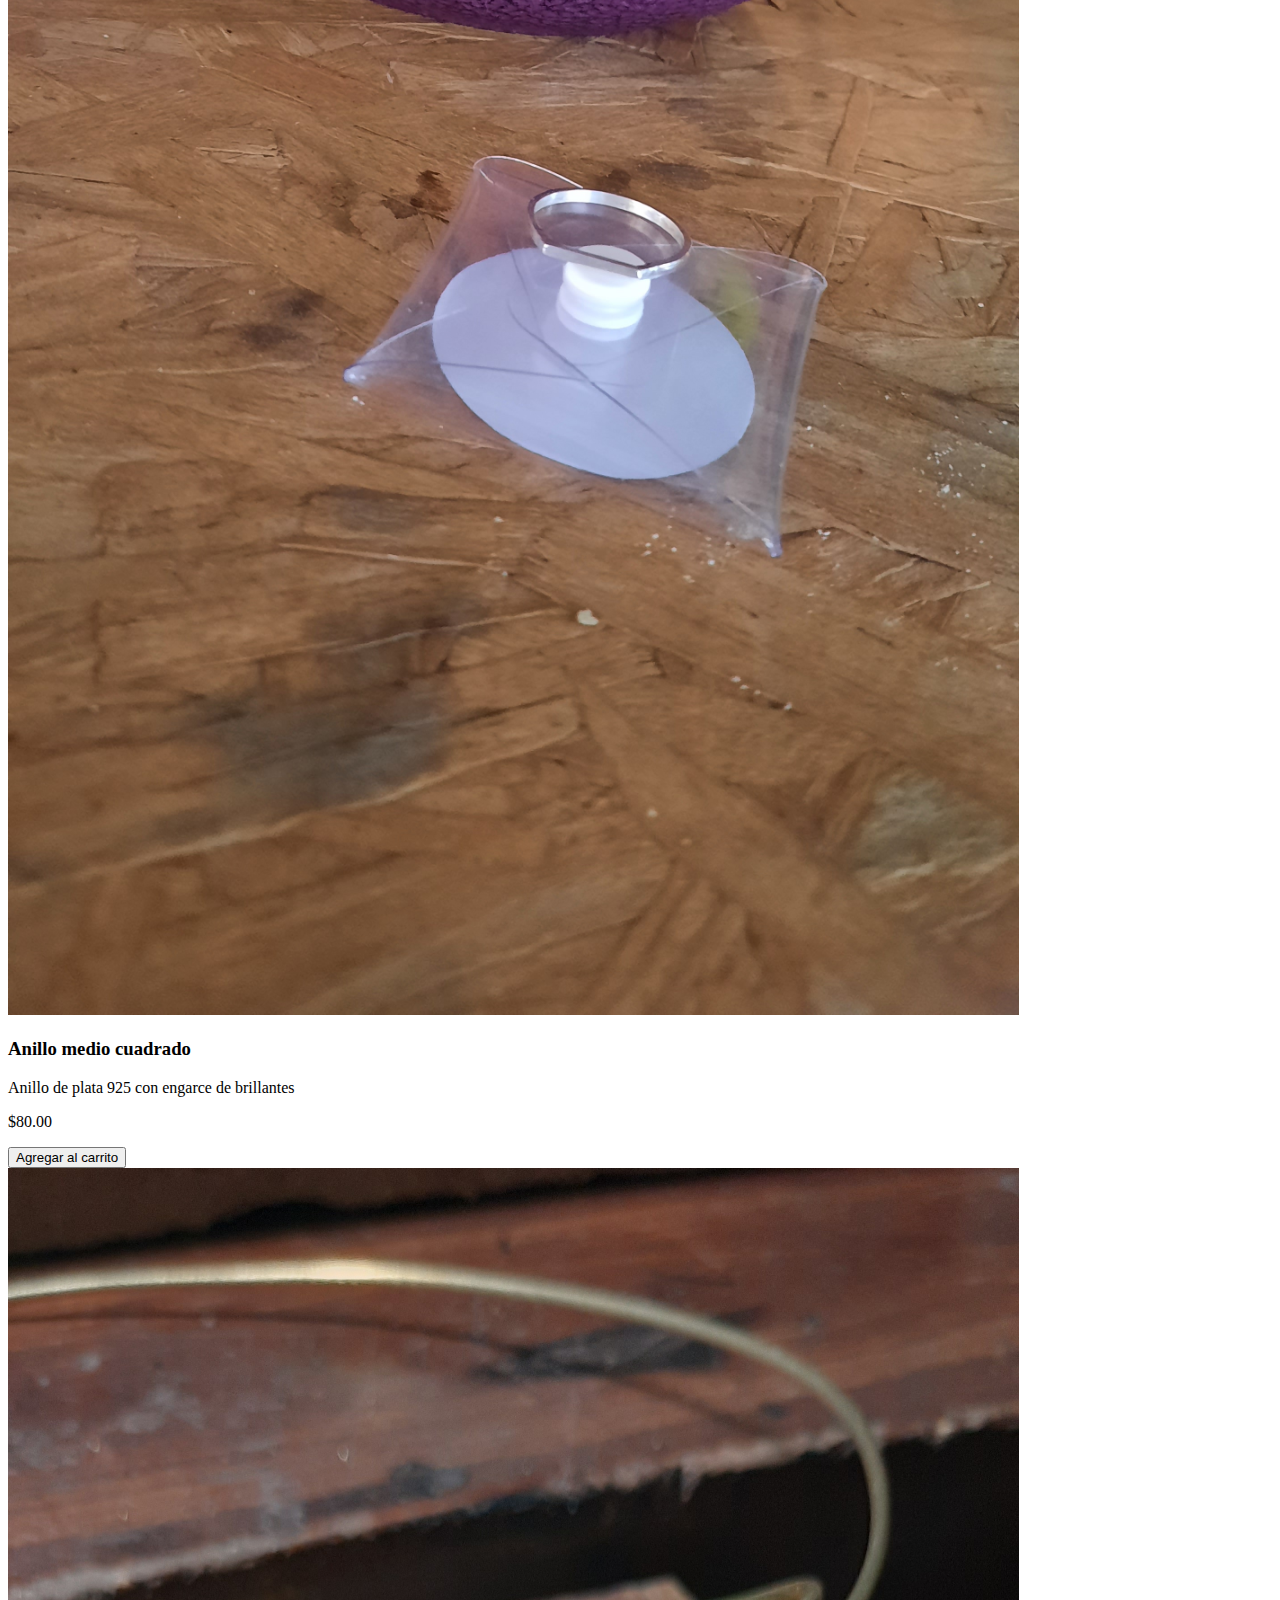
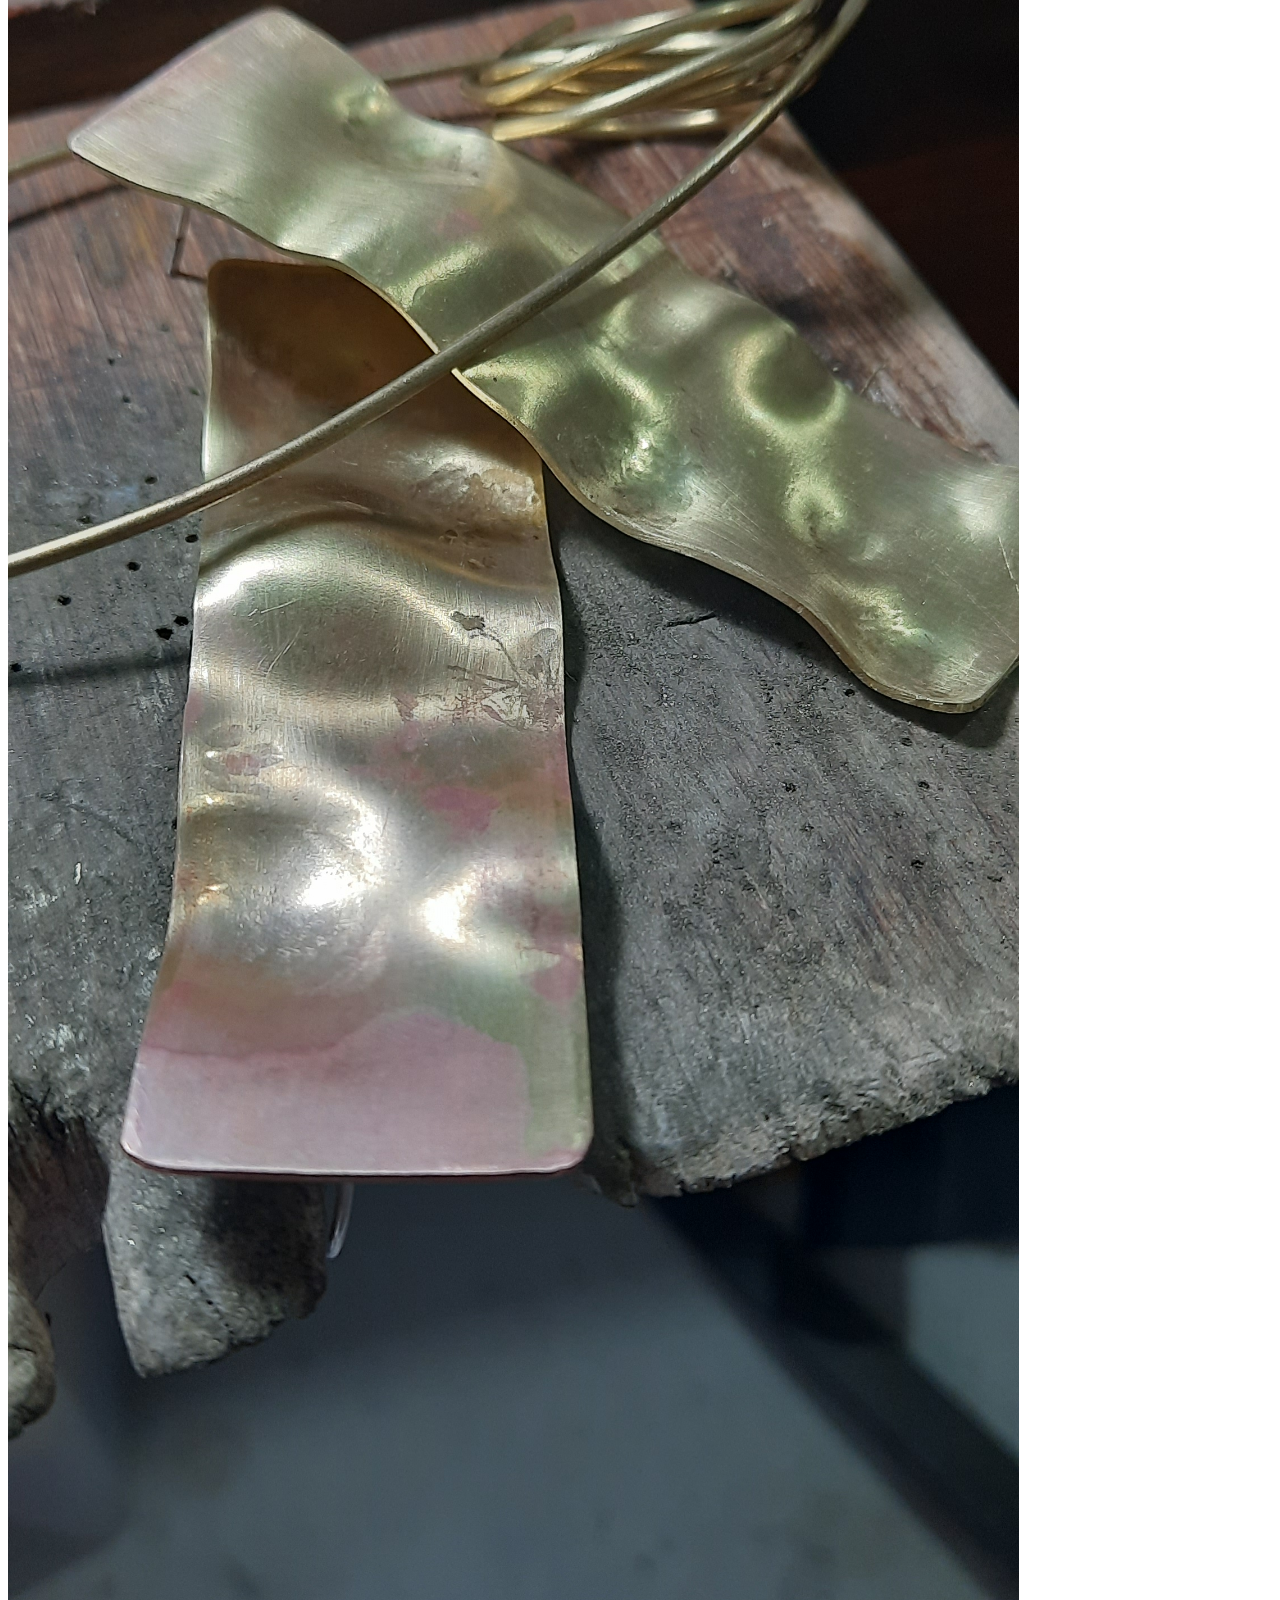
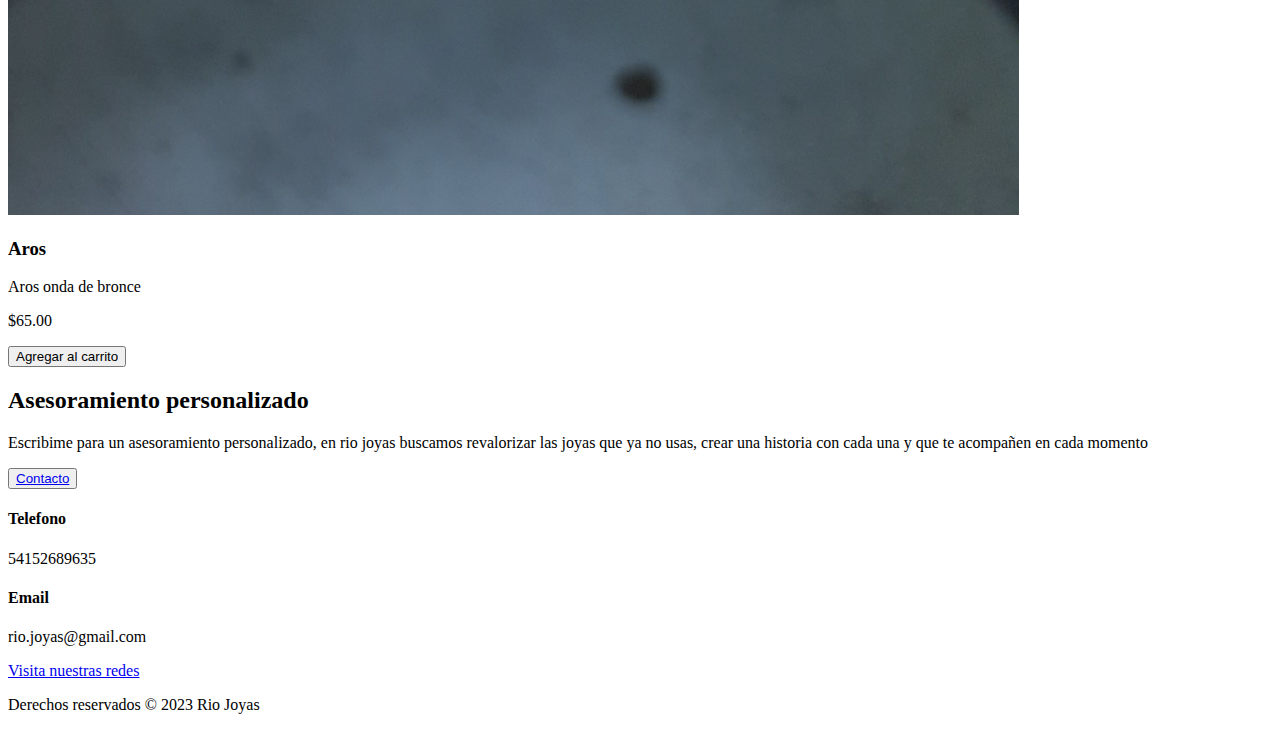
==== commit 36088549: "ediciones en todas las paginas" ====
--- a/index.html
+++ b/index.html
@@ -5,6 +5,9 @@
     <meta http-equiv="X-UA-Compatible" content="IE=edge">
     <meta name="viewport" content="width=device-width, initial-scale=1.0">
     <title>Tienda Online</title>
+    <meta name="keywords" content="joyas, argentina, artesanal, hecho a mano">
+    <meta name="description" content="Joyería artesanal personalizada en Córdoba, Argentina. Envios a todo el país.">
+   
     <link rel="shortcut icon" href="./img/Sticker circular.png" type="image/x-icon">
     
     <link href="https://cdn.jsdelivr.net/npm/bootstrap@5.3.0-alpha3/dist/css/bootstrap.min.css" rel="stylesheet" integrity="sha384-KK94CHFLLe+nY2dmCWGMq91rCGa5gtU4mk92HdvYe+M/SXH301p5ILy+dN9+nJOZ" crossorigin="anonymous">
@@ -13,72 +16,59 @@
 </head>
 <body>
    <div class="container">
-     <header>
-        <nav class="navbar navbar-expand-lg bg-body-tertiary">
-            <div class="container-fluid">
-              <a class="navbar-brand" href="#">Rio Joyas</a>
-              <button class="navbar-toggler" type="button" data-bs-toggle="collapse" data-bs-target="#navbarNavAltMarkup" aria-controls="navbarNavAltMarkup" aria-expanded="false" aria-label="Toggle navigation">
-                <span class="navbar-toggler-icon"></span>
-              </button>
-              <div class="collapse navbar-collapse" id="navbarNavAltMarkup">
-                <div class="navbar-nav">
-                  <a class="nav-link active" aria-current="page" href="index.html">Inicio</a>
-                  <a class="nav-link" href="./pages/productos.html">Productos</a>
-                  <a class="nav-link" href="./pages/ofertas.html">Ofertas</a>
-                  <a class="nav-link" href="./pages/nuestrosservicios.html">Nuestros Servicios</a>
-                  <a class="nav-link" href="./pages/contacto.html">Contacto</a>
+        <header>
+            <nav class="navbar navbar-expand-lg bg-body-tertiary">
+                <div class="container-fluid">
+                <a class="navbar-brand" href="#">Rio Joyas</a>
+                <button class="navbar-toggler" type="button" data-bs-toggle="collapse" data-bs-target="#navbarNavAltMarkup" aria-controls="navbarNavAltMarkup" aria-expanded="false" aria-label="Toggle navigation">
+                    <span class="navbar-toggler-icon"></span>
+                </button>
+                <div class="collapse navbar-collapse" id="navbarNavAltMarkup">
+                    <div class="navbar-nav">
+                    <a class="nav-link active" aria-current="page" href="index.html">Inicio</a>
+                    <a class="nav-link" href="./pages/productos.html">Productos</a>
+                    <a class="nav-link" href="./pages/ofertas.html">Ofertas</a>
+                    <a class="nav-link" href="./pages/nuestrosservicios.html">Nuestros Servicios</a>
+                    <a class="nav-link" href="./pages/contacto.html">Contacto</a>
+                    </div>
                 </div>
-              </div>
-            </div>
-          </nav>
-           <!--<h1 class="logo"> Rio Joyas </h1>
-            <nav>
-                <ul class="menu">
-                  <li class="menu-item"><a href="./index.html">Inicio</a></li>
-                  <li class="menu-item"><a href="./pages/productos.html">Productos</a></li>
-                  <li class="menu-item"><a href="./pages/ofertas.html">Ofertas</a></li>
-                  <li class="menu-item"><a href="./pages/nuestrosservicios.html">Nuestros Servicios</a></li>
-                  <li class="menu-item"><a href="./pages/contacto.html">Contacto</a></li>
-                </ul>
-            </nav>-->
+                </div>
+            </nav>
             <div class="col">
                 <div id="carouselExampleIndicators" class="carousel slide carousel-fade">
                     <div class="carousel-indicators">
-                      <button type="button" data-bs-target="#carouselExampleIndicators" data-bs-slide-to="0" class="active" aria-current="true" aria-label="Slide 1"></button>
-                      <button type="button" data-bs-target="#carouselExampleIndicators" data-bs-slide-to="1" aria-label="Slide 2"></button>
-                      <button type="button" data-bs-target="#carouselExampleIndicators" data-bs-slide-to="2" aria-label="Slide 3"></button>
+                        <button type="button" data-bs-target="#carouselExampleIndicators" data-bs-slide-to="0" class="active" aria-current="true" aria-label="Slide 1"></button>
+                        <button type="button" data-bs-target="#carouselExampleIndicators" data-bs-slide-to="1" aria-label="Slide 2"></button>
+                       <button type="button" data-bs-target="#carouselExampleIndicators" data-bs-slide-to="2" aria-label="Slide 3"></button>
                     </div>
                     <div class="carousel-inner">
-                      <div class="carousel-item active">
-                        <img src="./img/1.png" class="d-block w-100" alt="...">
-                      </div>
-                      <div class="carousel-item">
-                        <img src="./img/2.png" class="d-block w-100" alt="...">
-                      </div>
-                      <div class="carousel-item">
-                        <img src="./img/3.png" class="d-block w-100" alt="...">
-                      </div>
-                    </div>
+                        <div class="carousel-item active">
+                            <img src="./img/1.png" class="d-block w-100" alt="...">
+                        </div>
+                        <div class="carousel-item">
+                            <img src="./img/2.png" class="d-block w-100" alt="...">
+                        </div>
+                        <div class="carousel-item">
+                                <img src="./img/3.png" class="d-block w-100" alt="...">
+                        </div>
+                        </div>
                     <button class="carousel-control-prev" type="button" data-bs-target="#carouselExampleIndicators" data-bs-slide="prev">
-                      <span class="carousel-control-prev-icon" aria-hidden="true"></span>
-                      <span class="visually-hidden">Previous</span>
+                        <span class="carousel-control-prev-icon" aria-hidden="true"></span>
+                        <span class="visually-hidden">Previous</span>
                     </button>
                     <button class="carousel-control-next" type="button" data-bs-target="#carouselExampleIndicators" data-bs-slide="next">
-                      <span class="carousel-control-next-icon" aria-hidden="true"></span>
-                      <span class="visually-hidden">Next</span>
+                        <span class="carousel-control-next-icon" aria-hidden="true"></span>
+                        <span class="visually-hidden">Next</span>
                     </button>
-                  </div>
-            </div>
-             <!--<div class="img-bienvenida">
-                 <img src="./img/1.png" alt="Bienvenida" width="80%">
-            </div>-->			
-     </header>
+                </div>
+            </div>		
+        </header>
    </div>
 
    <main>
         <div class="container">
             <section class="productos-destacados">
-                <h2>Productos destacados</h2>
+                <h1 class="titulo">Productos Destacados</h1>
                     <div class="producto">
                         <div class="contenedor-producto">
                             <img src="./img/productos/20220809_205635.jpg" alt="Producto 1" width="80%">
@@ -142,33 +132,33 @@
              <h2 class="titulo">Asesoramiento personalizado</h2>
                 <div class="cards">
                     <div class="contenido-texto-card">
-                    <p>Escribime para un asesoramiento personalizado, en rio joyas buscamos revalorizar las joyas que ya no usas, crear una historia con cada una y que te acompañen en cada momento</p>
+                        <p>Escribime para un asesoramiento personalizado, en rio joyas buscamos revalorizar las joyas que ya no usas, crear una historia con cada una y que te acompañen en cada momento</p>
                     </div>
                     <button class="contacto">
-                    <a href="./pages/contacto.html">Contacto</a>
+                        <a href="./pages/contacto.html">Contacto</a>
                     </button>
                 </div>
           </section>
         </div>
     </main>
-    <div class="container">
-        <footer>
-            <div class="contenedor-footer">
-                <div class="contenido-foo">
-                    <h4 class="sub-foo">Telefono</h4>
-                    <p>54152689635</p>
-                </div>
-                <div class="contenido-foo">
-                    <h4 class="sub-foo">Email</h4>
-                    <p>rio.joyas@gmail.com</p>
-                </div>
-                    <div>
-                        <a href="https://www.instagram.com/rio.joyas/">Visita nuestras redes</a>
-                    </div>
-                <p>Derechos reservados &copy; 2023 Rio Joyas</p>	
-            </div>    
-        </footer>
-    </div>
+    
+    <footer>
+		<div class="contenedor-footer">
+			<div class="contenido-foo">
+				<h4 class="sub-foo">Telefono</h4>
+				<p>54152689635</p>
+			</div>
+			<div class="contenido-foo">
+				<h4 class="sub-foo">Email</h4>
+				<p>rio.joyas@gmail.com</p>
+			</div>
+			<div>
+				<a href="https://www.instagram.com/rio.joyas/">Visita nuestras redes</a>
+		    </div> 
+            <p>Derechos reservados &copy; 2023 Rio Joyas</p>
+		</div>
+	</footer>
+    
 
     <script src="https://cdn.jsdelivr.net/npm/bootstrap@5.3.0-alpha3/dist/js/bootstrap.bundle.min.js" integrity="sha384-ENjdO4Dr2bkBIFxQpeoTz1HIcje39Wm4jDKdf19U8gI4ddQ3GYNS7NTKfAdVQSZe" crossorigin="anonymous"></script>
 </body>
